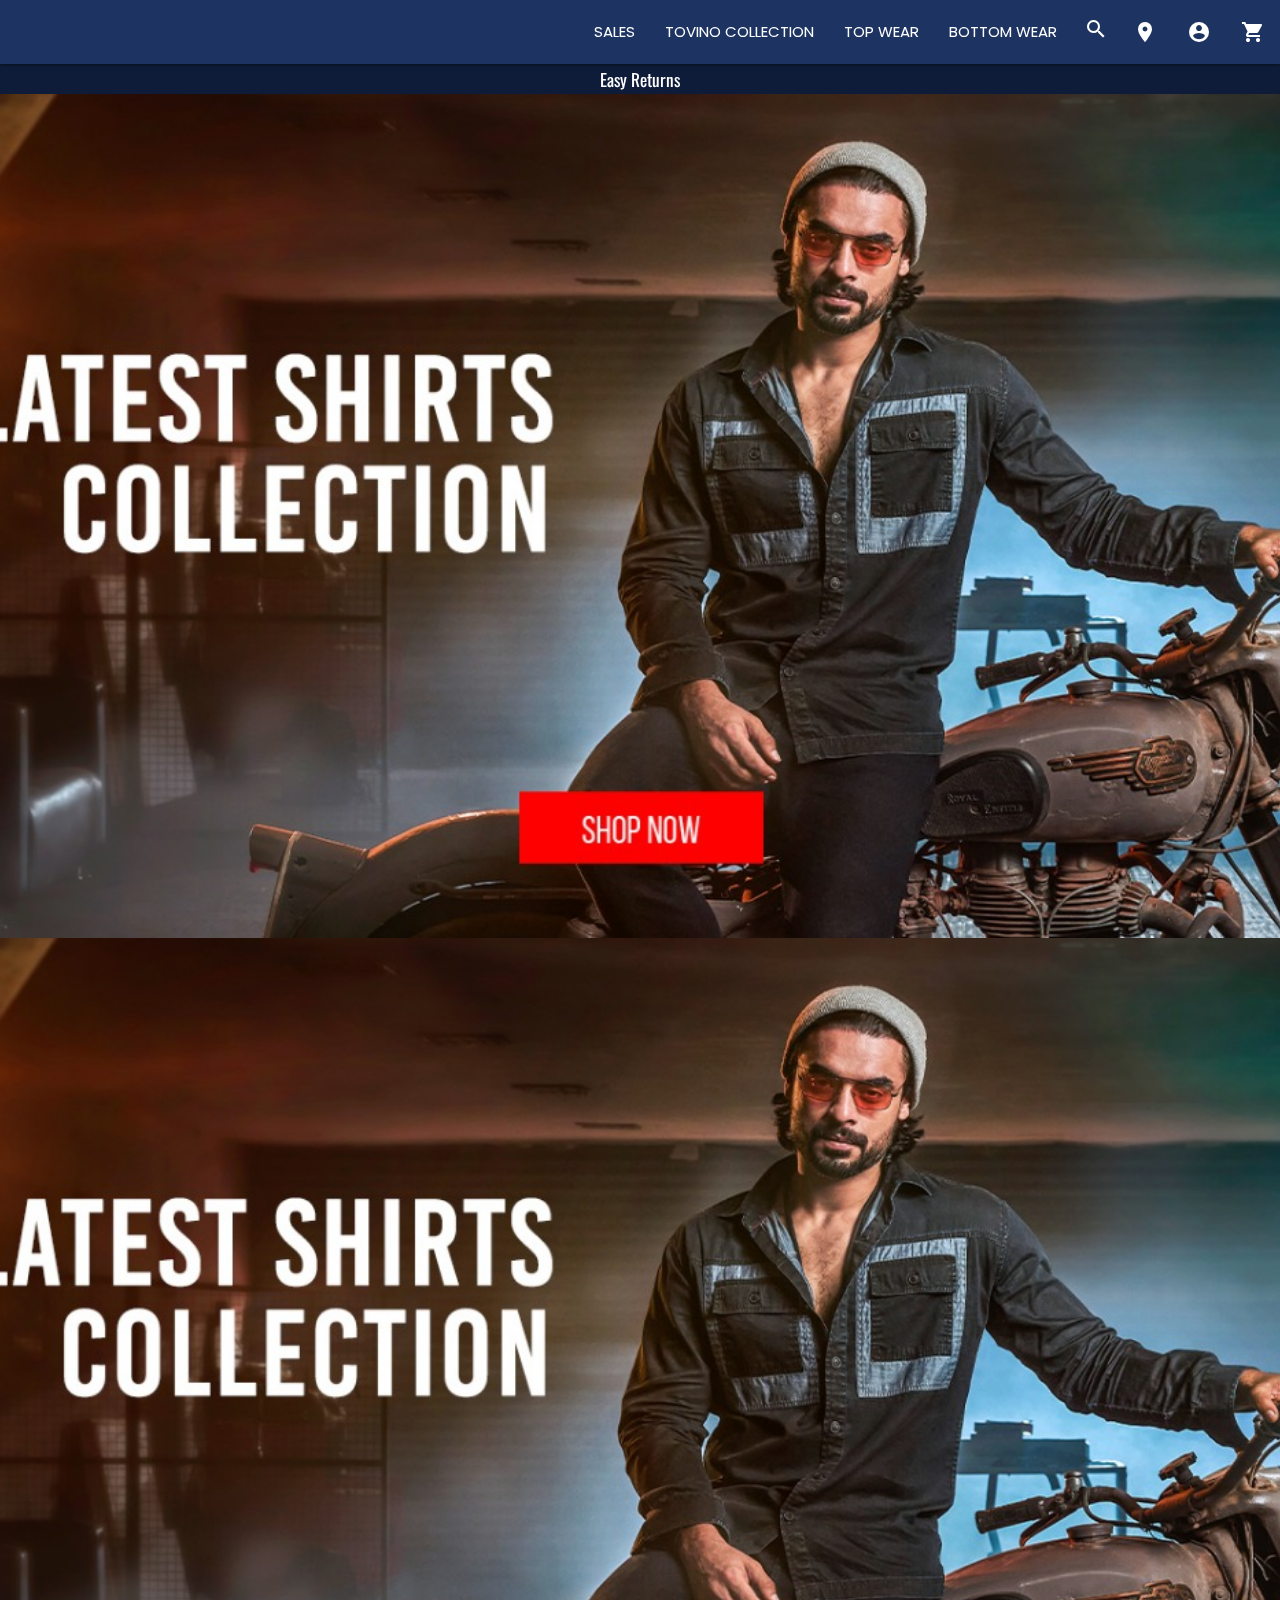
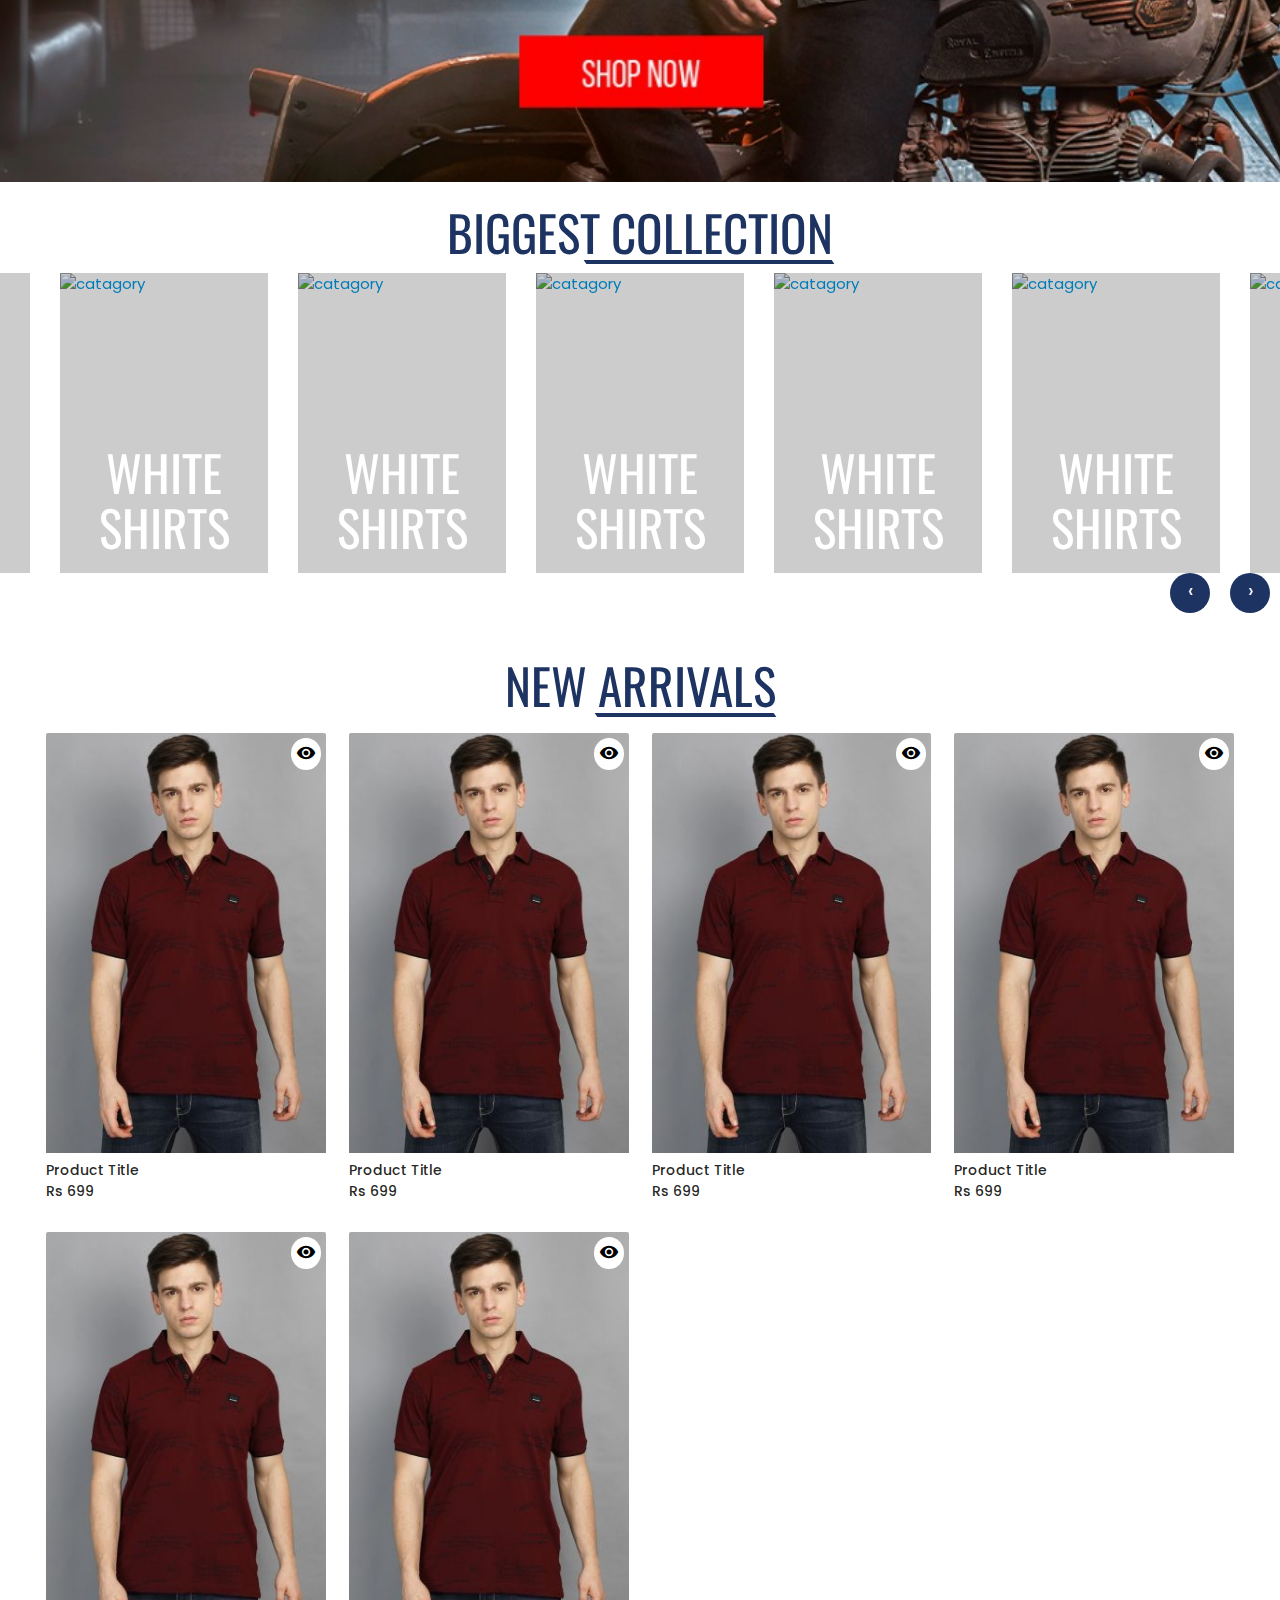
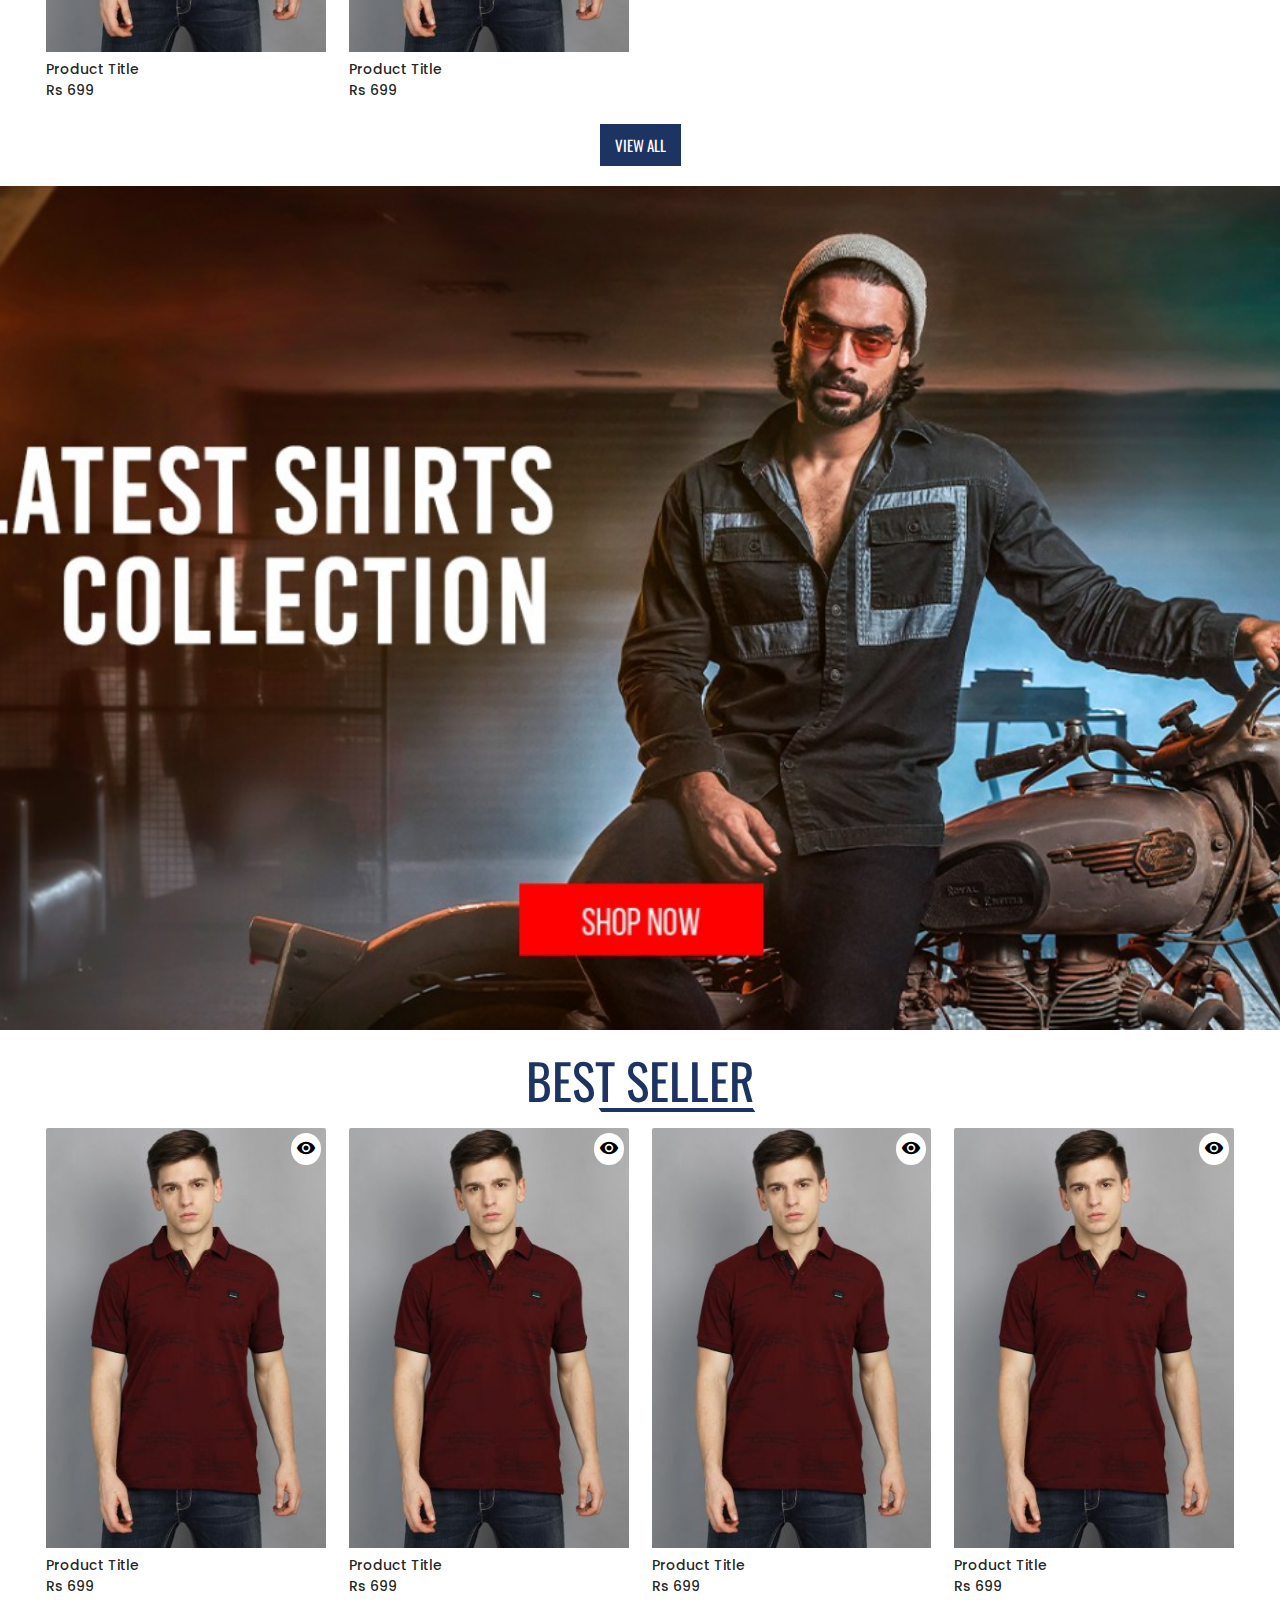
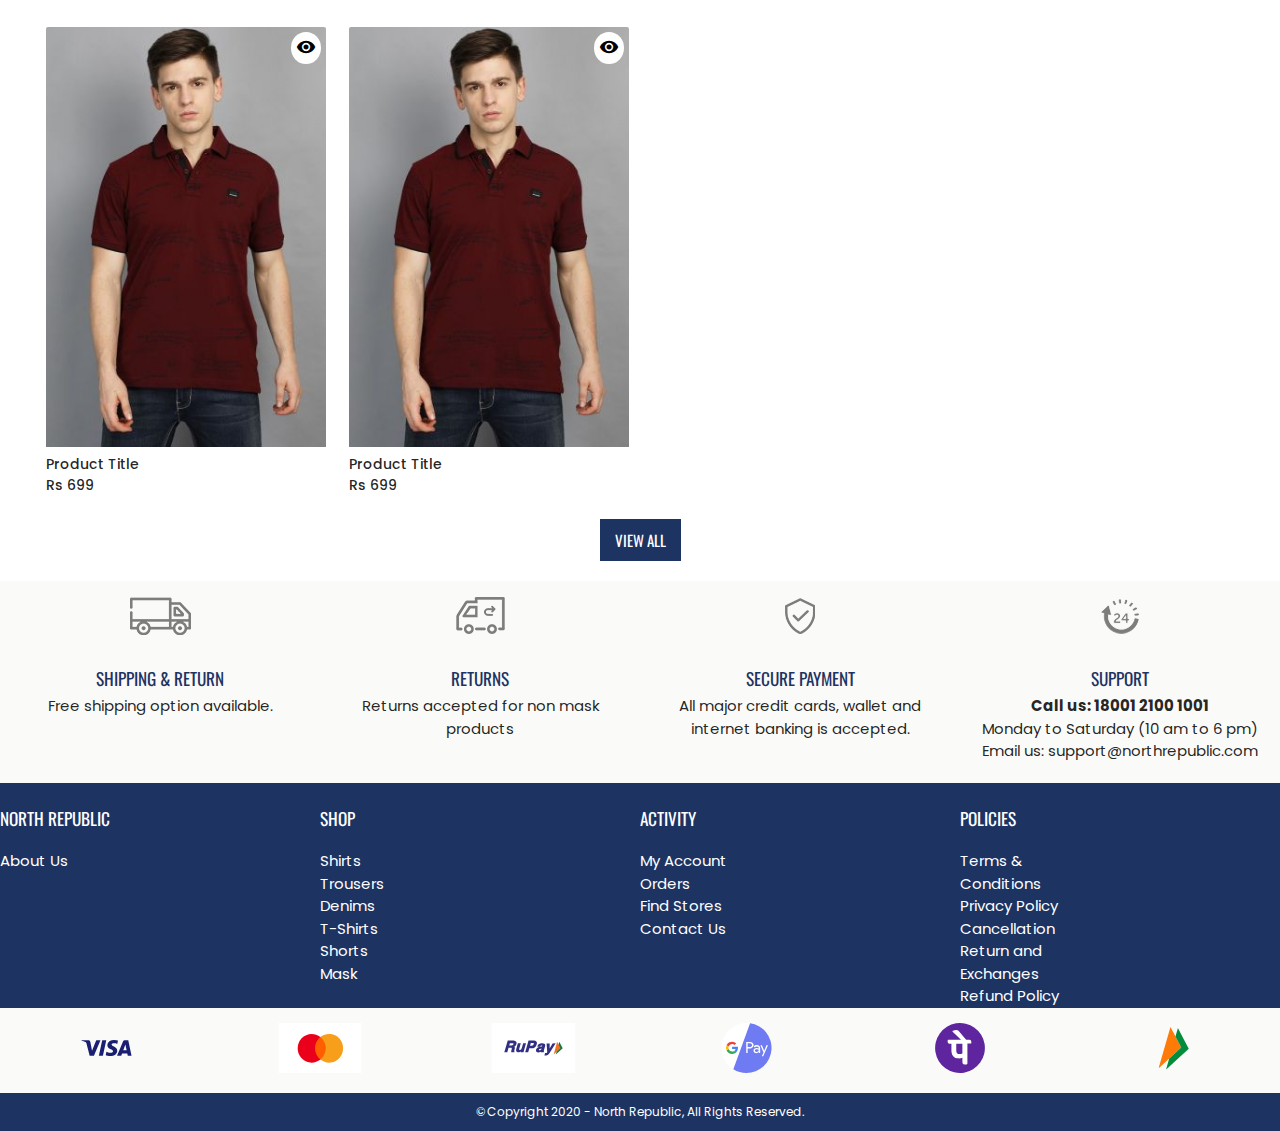
==== index.html @ 1a5a9648 "NR init" ====
<!DOCTYPE html>
<html lang="en">
<head>
    <meta charset="UTF-8">
    <meta http-equiv="X-UA-Compatible" content="IE=edge">
    <!--Import Google Icon Font-->
    <link href="https://fonts.googleapis.com/icon?family=Material+Icons" rel="stylesheet">
    <!--Import materialize.css-->
    <link rel="stylesheet" href="public/css/all.css">
    <link rel="stylesheet" href="https://cdnjs.cloudflare.com/ajax/libs/materialize/1.0.0/css/materialize.min.css">
    <link rel="preconnect" href="https://fonts.googleapis.com">
    <link rel="preconnect" href="https://fonts.gstatic.com" crossorigin>
    <link href="https://fonts.googleapis.com/css2?family=Oswald:wght@300;400;500;600&display=swap" rel="stylesheet">
    <link href="https://fonts.googleapis.com/css2?family=Oswald:wght@300;400;500;600&family=Poppins:wght@300;400;500;600&display=swap" rel="stylesheet">
    <link rel="stylesheet" href="libs/owl-carousel/owl.carousel.min.css">
    <meta name="viewport" content="width=device-width, initial-scale=1.0">
    <title>NR Homepage</title>
</head>
<body>

    <!--Header start-->
    <nav class="navbar-fixed nav" style="position: fixed">
        <div class="nav-wrapper">
          <a href="#" class="brand-logo nav-logo">
              <!-- <img src="assets/header/nr-logo.png" width="270px" height="35px" alt="logo"> -->
          </a>
          <a href="#" data-target="mobile-demo" class="sidenav-trigger"><i class="material-icons">menu</i></a>
          <ul id="nav-mobile" class="right">
            <li>
                <div class="search">
                    <input type="text" class="search-bar" placeholder="Search">
                    <button class="search-btn"><i class="material-icons">search</i></button>
                </div>
            </li>
            <li class="hide-on-med-and-down"><a href="#"><i class="material-icons">location_on</i></a></li>
            <li class="hide-on-med-and-down"><a href="#"><i class="material-icons">account_circle</i></a></li>
            <li><a href="#"><i class="material-icons">shopping_cart</i></a></li>
          </ul>
          <ul id="nav-mobile" class="right hide-on-med-and-down">
            <li><a href="sass.html">SALES</a></li>
            <li><a href="badges.html">TOVINO COLLECTION</a></li>
            <li><a href="collapsible.html">TOP WEAR</a></li>
            <li><a href="collapsible.html">BOTTOM WEAR</a></li>
          </ul>
        </div>
    </nav>
    
    <ul class="sidenav" id="mobile-demo">
        <!-- <li>

        </li> -->
        <div class="row">
            <div class="col s12">
              <ul class="tabs tabs-custom">
                <li class="tab col s3"><a class="active" href="#menu">Menu</a></li>
                <li class="tab col s3"><a href="#account">Account</a></li>
              </ul>
            </div>
            <div id="menu" class="col s12">
                <li><a href="sass.html">SALES</a></li>
                <li><a href="badges.html">TOVINO COLLECTION</a></li>
                <li><a href="collapsible.html">TOP WEAR</a></li>
                <li><a href="collapsible.html">BOTTOM WEAR</a></li>
            </div>
            <div id="account" class="col s12">
                <li><a href="#">Sign In</a></li>
            </div>
        </div>
    </ul>
    <div class="filler"></div>
    <!--Header end-->

    <!--flasher-->
    <!-- <div class="flash">
        <ul class="flash-container">
            <li class="flash-item">Lorem 1 Ipsum is simply dummy text of the printing and typesetting industry.</li>
            <li class="flash-item">Lorem 2 Ipsum is simply dummy text of the printing and typesetting industry.</li>
            <li class="flash-item">Lorem 3 Ipsum is simply dummy text of the printing and typesetting industry.</li>
        </ul>
    </div> -->
    <div class="owl-carousel owl-theme flash">
        <div class="item"><h6 class="center-align">Easy Returns</h6></div>
        <div class="item"><h6 class="center-align">Best In Class Collections</h6></div>
        <div class="item"><h6 class="center-align">All major credit cards, wallet and internet banking is accepted</h6></div>
    </div>
    <!--flasher end-->
    
    <!--banner-->
    <div class="banner">
        <picture>
            <source media="(min-width:768px)" srcset="assets/banner/banner-desk.jpg">
            <img class="banner-img" src="assets/banner/banner-mob.jpg" alt="Banner">
          </picture>
    </div>
    <div class="banner">
        <picture>
            <source media="(min-width:768px)" srcset="assets/banner/banner-desk.jpg">
            <img class="banner-img" src="assets/banner/banner-mob.jpg" alt="Banner">
          </picture>
    </div>
    <!--banner end-->

    <!--Product Slider-->
    <div class="heading center-hr">
        <h4>BIGGEST COLLECTION</h4>
    </div>
    <div class="slide owl-carousel owl-theme">
        <a class="slide-item item" href="#">
            <img src="assets/slider/0002.jpg" alt="catagory" class="slide-img">
            <h4 class="slide-title">WHITE SHIRTS</h4>
        </a>
        <a class="slide-item item" href="#">
            <img src="assets/slider/0002.jpg" alt="catagory" class="slide-img">
            <h4 class="slide-title">WHITE SHIRTS</h4>
        </a>
        <a class="slide-item item" href="#">
            <img src="assets/slider/0002.jpg" alt="catagory" class="slide-img">
            <h4 class="slide-title">WHITE SHIRTS</h4>
        </a>
        <a class="slide-item item" href="#">
            <img src="assets/slider/0002.jpg" alt="catagory" class="slide-img">
            <h4 class="slide-title">WHITE SHIRTS</h4>
        </a>
        <a class="slide-item item" href="#">
            <img src="assets/slider/0002.jpg" alt="catagory" class="slide-img">
            <h4 class="slide-title">WHITE SHIRTS</h4>
        </a>
        <a class="slide-item item" href="#">
            <img src="assets/slider/0002.jpg" alt="catagory" class="slide-img">
            <h4 class="slide-title">WHITE SHIRTS</h4>
        </a>
    </div>
    <!--End of Product Slider-->
    <!-- Product Catalog-->
    <div class="heading center-hr">
        <h4>NEW ARRIVALS</h4>
    </div>
    <div class="catalog__container" id="catalog">
        <div class="row">
            <div class="col s6 m4 l3">
                <div class="card">
                    <div class="card-image">
                        <img src="/assets/4m6a3723nrpt-410-burgundy.jpg">
                        <a class="card-eye"><i
                                class="material-icons">remove_red_eye</i></a>
                    </div>
                    <div class="card-content">
                        <span class="card-title">Product Title</span>
                        <span class="card-title price">Rs 699</span>
                    </div>
                </div>
            </div>
            <div class="col s6 m4 l3">
                <div class="card">
                    <div class="card-image">
                        <img src="/assets/4m6a3723nrpt-410-burgundy.jpg">
                        <a class="card-eye"><i
                                class="material-icons">remove_red_eye</i></a>
                    </div>
                    <div class="card-content">
                        <span class="card-title">Product Title</span>
                        <span class="card-title">Rs 699</span>
                    </div>
                </div>
            </div>
            <div class="col s6 m4 l3">
                <div class="card">
                    <div class="card-image">
                        <img src="/assets/4m6a3723nrpt-410-burgundy.jpg">
                        <a class="card-eye"><i
                                class="material-icons">remove_red_eye</i></a>
                    </div>
                    <div class="card-content">
                        <span class="card-title">Product Title</span>
                        <span class="card-title">Rs 699</span>
                    </div>
                </div>
            </div>
            <div class="col s6 m4 l3">
                <div class="card">
                    <div class="card-image">
                        <img src="/assets/4m6a3723nrpt-410-burgundy.jpg">
                        <a class="card-eye"><i
                                class="material-icons">remove_red_eye</i></a>
                    </div>
                    <div class="card-content">
                        <span class="card-title">Product Title</span>
                        <span class="card-title">Rs 699</span>
                    </div>
                </div>
            </div>
            <div class="col s6 m4 l3">
                <div class="card">
                    <div class="card-image">
                        <img src="/assets/4m6a3723nrpt-410-burgundy.jpg">
                        <a class="card-eye"><i
                                class="material-icons">remove_red_eye</i></a>
                    </div>
                    <div class="card-content">
                        <span class="card-title">Product Title</span>
                        <span class="card-title">Rs 699</span>
                    </div>
                </div>
            </div>
            <div class="col s6 m4 l3">
                <div class="card">
                    <div class="card-image">
                        <img src="/assets/4m6a3723nrpt-410-burgundy.jpg">
                        <a class="card-eye"><i
                                class="material-icons">remove_red_eye</i></a>
                    </div>
                    <div class="card-content">
                        <span class="card-title">Product Title</span>
                        <span class="card-title">Rs 699</span>
                    </div>
                </div>
            </div>
            <div class="col s12 m12 l12 center-hr">
                <a href="#" class="nr-btn">VIEW ALL</a>
            </div>
        </div>
        
    </div>


    <!-- End of Product Catalog-->
    <!--banner-->
    <div class="banner">
        <picture>
            <source media="(min-width:768px)" srcset="assets/banner/banner-desk.jpg">
            <img class="banner-img" src="assets/banner/banner-mob.jpg" alt="Banner">
        </picture>
    </div>
    <!--banner-->

 <!-- Product Catalog-->
 <div class="heading center-hr">
    <h4>BEST SELLER</h4>
 </div>
 <div class="catalog__container" id="catalog">
     <div class="row">
         <div class="col s6 m4 l3">
             <div class="card">
                 <div class="card-image">
                     <img src="/assets/4m6a3723nrpt-410-burgundy.jpg">
                     <a class="card-eye"><i
                             class="material-icons">remove_red_eye</i></a>
                 </div>
                 <div class="card-content">
                     <span class="card-title">Product Title</span>
                     <span class="card-title price">Rs 699</span>
                 </div>
             </div>
         </div>
         <div class="col s6 m4 l3">
             <div class="card">
                 <div class="card-image">
                     <img src="/assets/4m6a3723nrpt-410-burgundy.jpg">
                     <a class="card-eye"><i
                             class="material-icons">remove_red_eye</i></a>
                 </div>
                 <div class="card-content">
                     <span class="card-title">Product Title</span>
                     <span class="card-title">Rs 699</span>
                 </div>
             </div>
         </div>
         <div class="col s6 m4 l3">
             <div class="card">
                 <div class="card-image">
                     <img src="/assets/4m6a3723nrpt-410-burgundy.jpg">
                     <a class="card-eye"><i
                             class="material-icons">remove_red_eye</i></a>
                 </div>
                 <div class="card-content">
                     <span class="card-title">Product Title</span>
                     <span class="card-title">Rs 699</span>
                 </div>
             </div>
         </div>
         <div class="col s6 m4 l3">
             <div class="card">
                 <div class="card-image">
                     <img src="/assets/4m6a3723nrpt-410-burgundy.jpg">
                     <a class="card-eye"><i
                             class="material-icons">remove_red_eye</i></a>
                 </div>
                 <div class="card-content">
                     <span class="card-title">Product Title</span>
                     <span class="card-title">Rs 699</span>
                 </div>
             </div>
         </div>
         <div class="col s6 m4 l3">
             <div class="card">
                 <div class="card-image">
                     <img src="/assets/4m6a3723nrpt-410-burgundy.jpg">
                     <a class="card-eye"><i
                             class="material-icons">remove_red_eye</i></a>
                 </div>
                 <div class="card-content">
                     <span class="card-title">Product Title</span>
                     <span class="card-title">Rs 699</span>
                 </div>
             </div>
         </div>
         <div class="col s6 m4 l3">
             <div class="card">
                 <div class="card-image">
                     <img src="/assets/4m6a3723nrpt-410-burgundy.jpg">
                     <a class="card-eye"><i
                             class="material-icons">remove_red_eye</i></a>
                 </div>
                 <div class="card-content">
                     <span class="card-title">Product Title</span>
                     <span class="card-title">Rs 699</span>
                 </div>
             </div>
         </div>
         <div class="col s12 m12 l12 center-hr">
            <a href="#" class="nr-btn">VIEW ALL</a>
        </div>
     </div>
     
 </div>


 <!-- End of Product Catalog-->

    <!--Footer-->
    <footer class="footer">
        <div class="footer-guarantee row">
            <div class="col s12 m6 l3 center-align">
                <i class="footer-guarantee-icon shipping"></i>
                <div class="footer-guarantee-desc">
                    <h6>SHIPPING & RETURN</h4>
                    <p>Free shipping option available.</p>
                </div>
            </div>
            <div class="col s12 m6 l3 center-align">
                <i class="footer-guarantee-icon return"></i>
                <div class="footer-guarantee-desc">
                    <h6>RETURNS</h4>
                    <p>Returns accepted for non mask products</p>
                </div>
            </div>
            <div class="col s12 m6 l3 center-align">
                <i class="footer-guarantee-icon payment"></i>
                <div class="footer-guarantee-desc">
                    <h6>SECURE PAYMENT</h4>
                    <p>All major credit cards, wallet and internet banking is accepted.</p>
                </div>
            </div>
            <div class="col s12 m6 l3 center-align">
                <i class="footer-guarantee-icon support"></i>
                <div class="footer-guarantee-desc">
                    <h6>SUPPORT</h4>
                    <p><b>Call us: 18001 2100 1001</b> <br>
                        Monday to Saturday (10 am to 6 pm) <br>
                        Email us: support@northrepublic.com</p>
                </div>
            </div>
        </div>
        <div class="footer-menu">
            <ul class="collapsible">
                <li>
                  <div class="collapsible-header"><h6 class="white-heading">NORTH REPUBLIC</h6>
                    <i class="small material-icons">arrow_drop_down</i></div>
                  <div class="collapsible-body">
                      <ul>
                          <li><a href="#">About Us</a></li>
                      </ul>
                  </div>
                </li>
                <li>
                  <div class="collapsible-header"><h6 class="white-heading">SHOP</h6>
                    <i class="small material-icons">arrow_drop_down</i></div>
                  <div class="collapsible-body">
                    <ul>
                        <li><a href="#">Shirts</a></li>
                        <li><a href="#">Trousers</a></li>
                        <li><a href="#">Denims</a></li>
                        <li><a href="#">T-Shirts</a></li>
                        <li><a href="#">Shorts</a></li>
                        <li><a href="#">Mask</a></li>
                    </ul>
                  </div>
                </li>
                <li>
                    <div class="collapsible-header"><h6 class="white-heading">ACTIVITY</h6>
                        <i class="small material-icons">arrow_drop_down</i></div>
                    <div class="collapsible-body">
                        <ul>
                            <li><a href="#">My Account</a></li>
                            <li><a href="#">Orders</a></li>
                            <li><a href="#">Find Stores</a></li>
                            <li><a href="#">Contact Us</a></li>
                        </ul>
                    </div>
                  </li>
                  <li>
                    <div class="collapsible-header"><h6 class="white-heading">POLICIES</h6>
                        <i class="small material-icons">arrow_drop_down</i></div>
                    <div class="collapsible-body">
                        <ul>
                            <li><a href="#">Terms &amp; Conditions</a></li>
                            <li><a href="#">Privacy Policy</a></li>
                            <li><a href="#">Cancellation</a></li>
                            <li><a href="https://www.northrepublic.com/return-policy/">Return and Exchanges</a></li>
                            <li><a href="https://www.northrepublic.com/refund-policy/">Refund Policy</a></li>
                        </ul>
                    </div>
                  </li>
              </ul>
        </div>
        <div class="footer-payments">
            <div class="footer-container row">
                <img src="assets/icons/visa.svg" width="70px" height="50px" alt="visa" class="col s2">
                <img src="assets/icons/master.svg" width="70px" height="50px" alt="master-card" class="col s2">
                <img src="assets/icons/rupay.svg" width="70px" height="50px" alt="rupay" class="col s2">
                <img src="assets/icons/google-pay.svg" width="70px" height="50px" alt="google-pay" class="col s2">
                <img src="assets/icons/phonepe.svg" width="70px" height="50px" alt="phone-pe" class="col s2">
                <img src="assets/icons/bhim.svg" width="70px" height="50px" alt="bhim" class="col s2">

            </div>
        </div>
        <div class="footer-copy center-align">
            <p class="text-small">©Copyright 2020 - North Republic, All Rights Reserved.</p>
        </div>
    </footer>
    <!--End of footer-->

    <!--JavaScript at end of body for optimized loading-->
    <script src="https://code.jquery.com/jquery-3.6.0.min.js" integrity="sha256-/xUj+3OJU5yExlq6GSYGSHk7tPXikynS7ogEvDej/m4=" crossorigin="anonymous"></script>
    <script src="https://cdnjs.cloudflare.com/ajax/libs/materialize/1.0.0/js/materialize.min.js"></script>
    <script src="libs/owl-carousel/owl.carousel.min.js"></script>
    <script src="public/js/all.js"></script>
</body>
</html>
---- public/css/all.css ----
.banner {
  width: 100%;
  height: 450px;
}
.banner-img {
  object-fit: cover;
  width: 100%;
  height: 100%;
}
@media (min-width: 768px) {
  .banner {
    height: calc(100vh - 56px);
  }
}

.bread {
  height: 30px;
}
.bread-wrapper {
  height: inherit;
  display: flex;
  align-items: center;
  padding: 0 14px;
  background-color: hsl(221, 66%, 26%);
}
.bread .breadcrumb {
  font-size: 12px;
}

.catalog__container {
  display: flex;
  flex-wrap: wrap;
  padding-left: 8.5px;
  padding-right: 8.5px;
}
.catalog__container > .row > .col {
  padding: 0 4.5px !important;
}
.catalog__container .card-title {
  font-size: 14px !important;
  line-height: normal !important;
  margin-bottom: unset !important;
}
.catalog__container .card {
  box-shadow: none !important;
}
.catalog__container .card .card-title {
  font-weight: 500;
}
.catalog__container .card-eye {
  position: absolute;
  top: 5px;
  right: 5px;
  padding: 6px 5px 0px 5px;
  border-radius: 50%;
  background-color: #fff;
}
.catalog__container .card-eye i {
  font-size: 1.3em;
  color: #000;
}
.catalog__container .card-sizes {
  display: flex;
  justify-content: space-between;
  flex-wrap: wrap;
  padding: 5px 0;
  margin: 0 -5px;
}
.catalog__container .card-sizes button {
  border-radius: 24px;
  border: 1px solid rgba(148, 129, 129, 0.71);
  font-size: 12px;
  font-family: 'Poppins';
  width: 30px;
  height: 25px;
  text-align: center;
  background: transparent;
  margin: 5px;
}
.catalog__container .card-btn {
  background-color: hsl(221, 66%, 26%);
  text-align: center;
  padding: 10px;
  width: 100%;
  color: #fff;
  display: inline-block;
  margin: 5px 0;
}
.catalog__container .card-btn i {
  font-size: 1.1em;
  padding-right: 5px;
  position: relative;
  top: 2px;
}
.catalog__container .card .card-content {
  padding: 0.5em;
  padding-left: 0px;
  padding-right: 0px;
}
.catalog__container .product-swatches__wrapper {
  padding-bottom: 0.8em;
  padding-top: 0.8em;
  display: grid;
  grid-template-columns: 40px 40px 40px 40px;
}
.catalog__container .swatch {
  margin-bottom: 0.5em;
  text-align: center;
  padding-right: 0.2em;
}
.catalog__container .swatch-text {
  padding: 0.5em;
  padding-left: unset;
  padding-right: unset;
  border-radius: 50%;
  display: block;
  border: 1px solid;
  font-size: 10px;
  font-weight: bolder;
  width: 80%;
}
@media screen and (min-width: 768px) {
  .catalog__container {
    padding-left: 29.5px;
    padding-right: 29.5px;
    margin-left: 5.1px;
    margin-right: 5.1px;
  }
  .catalog__container > .row {
    flex: 1 1 25%;
  }
  .catalog__container > .row > .col {
    padding-left: 11.5px !important;
    padding-right: 11.5px !important;
  }
  .catalog__container-main {
    padding-left: 330px;
  }
}
.product-catalog {
  padding: 10.5px;
}
.product-catalog .owl-carousel {
  position: relative;
}
.product-catalog .owl-carousel .owl-dot {
  width: 5px;
  height: 5px;
  background-color: #999;
  margin: 4px;
  border-radius: 50%;
}
.product-catalog .owl-carousel .owl-dot.active {
  width: 8px;
  height: 8px;
}
.product-catalog .owl-dots {
  position: absolute;
  bottom: 10px;
  left: 50%;
  transform: translateX(-50%);
}

.checkout-container .order {
  margin-top: 0;
}
.checkout-container .order-item {
  border-bottom: 1px solid #e6e6e6;
  padding: 10px 0;
}
.checkout-container .order-container {
  display: flex;
  gap: 20px;
}
.checkout-container .order-summary {
  display: flex;
  justify-content: space-between;
}
.checkout-container .order-edit {
  text-align: end;
}
.checkout-container .order-details {
  display: flex;
  justify-content: space-between;
  align-items: center;
}
.checkout-container .order-body {
  padding: 10px!important;
}
.checkout-container .order-disContainer {
  display: flex;
  justify-content: space-between;
  border: 1px solid #808080;
  padding: 5px;
  margin: 10px 0;
}
.checkout-container .order-disContainer:focus {
  border: 2px solid #000;
}
.checkout-container .order-disContainer input {
  margin: 0 !important;
  border: none!important;
}
.checkout-container .order-disContainer input:focus {
  border: none!important;
  box-shadow: none!important;
}
.checkout-container .order-disContainer button {
  background-color: hsl(221, 54%, 25%);
  color: #fff;
  border: none;
  padding: 10px 15px;
}
.checkout-container .order-total {
  display: flex;
  justify-content: space-between;
}
.checkout-container .address {
  padding: 0 10.5px;
}
.checkout-container .address select {
  display: block;
  border: 1px solid #85859d;
}
.checkout-container .address select:focus {
  box-shadow: none!important;
  border: 2px solid #000 !important;
}
.checkout-container .address input {
  border: 1px solid #808080 !important;
  padding: 5px!important;
}
.checkout-container .address input:focus {
  box-shadow: none!important;
  border: 2px solid #000 !important;
}
.checkout-container .address label {
  color: #9e9e9e !important;
}
.checkoutnav {
  background-color: hsl(221, 54%, 25%);
}
.checkoutnav-wrapper {
  height: 100%;
  display: flex;
  justify-content: center;
  align-items: center;
  padding: 25px;
}
.checkoutnav-item {
  color: rgba(255, 255, 255, 0.6);
  font-size: 1.2rem;
}
.checkoutnav-item.active {
  color: #ffffff;
}
.checkoutnav-item:not(:last-child)::after {
  content: '\E5CC';
  color: rgba(255, 255, 255, 0.6);
  vertical-align: top;
  display: inline-block;
  font-family: 'Material Icons';
  font-weight: normal;
  font-style: normal;
  font-size: 25px;
  margin: 0 10px 0 8px;
  -webkit-font-smoothing: antialiased;
}
.small {
  font-size: 11px;
  color: #808080;
}
@media (min-width: 768px) {
  .checkout-container {
    display: flex;
  }
  .checkout-container .order {
    flex: 50%;
    border: none;
    box-shadow: none;
  }
  .checkout-container .order-summary {
    pointer-events: none;
  }
  .checkout-container .order-body {
    display: block!important;
  }
  .checkout-container .address {
    flex: 50%;
  }
}

.filter-filter {
  position: fixed;
  bottom: 10px;
  left: 10px;
  z-index: 1;
  width: 40px;
  height: 40px;
  border-radius: 50%;
  text-align: center;
  display: inline-block;
  background-color: hsl(9, 67%, 54%);
  color: #fff;
  padding: 8px;
  box-shadow: 0 2px 2px 0 rgba(0, 0, 0, 0.14), 0 3px 1px -2px rgba(0, 0, 0, 0.12), 0 1px 5px 0 rgba(0, 0, 0, 0.2);
}
.filter .collapsible li.active i {
  transform: rotate(-180deg);
}
.filter .collapsible li i {
  position: absolute;
  right: 0;
}
.filter .collapsible p {
  line-height: 30px;
}
.filter .collapsible-header {
  font-family: 'Poppins';
  width: 100%;
  display: inline-block;
  position: relative;
}
.filter [type="radio"]:not(:checked) + span,
.filter [type="radio"]:checked + span {
  padding-left: 22px;
  font-size: 0.85rem;
}
.filter [type="radio"]:checked + span:after,
.filter [type="radio"].with-gap:checked + span:after {
  background-color: hsl(221, 54%, 25%);
}
.filter-cont {
  padding: 0 25px!important;
}
.filter .applied {
  margin: 15.5px;
  position: relative;
  border: 2px solid hsl(221, 54%, 25%);
}
.filter .applied-items {
  padding: 10px;
}
.filter .applied-item {
  line-height: 20px;
  display: flex;
  justify-content: space-between;
  align-items: center;
}
.filter .applied-item i {
  font-size: 1.2rem;
}
.filter .applied span {
  position: absolute;
  top: -10px;
  background-color: #fff;
  line-height: 20px;
  left: 10px;
  font-weight: bold;
}
@media (min-width: 768px) {
  .filter {
    transform: translateX(0%) !important;
    top: 95px!important;
  }
  .filter-filter {
    display: none;
  }
}

.flash {
  background-color: hsl(221, 62%, 14%);
  height: 30px;
}
.flash .item {
  display: flex;
  justify-content: center;
  align-items: center;
  height: 30px;
}
.flash .item h6 {
  margin: 0;
  color: #fff;
}

.footer {
  background-color: #fafaf8;
}
.footer-payments img {
  width: 50px;
}
.footer-container {
  display: flex;
  justify-content: space-between;
  flex-wrap: wrap;
}
.footer-guarantee-icon {
  width: 70px;
  height: 70px;
  display: inline-block;
  background-image: url(/assets/icons/css_sprites.png);
}
.footer-guarantee .shipping {
  background-position: -10px -100px;
}
.footer-guarantee .return {
  background-position: -10px -10px;
}
.footer-guarantee .payment {
  background-position: -100px -100px;
}
.footer-guarantee .support {
  background-position: -100px -10px;
}
.footer-copy {
  background-color: hsl(221, 54%, 25%);
  color: #fff;
}
.footer-copy p {
  padding: 10px;
  font-size: 12px;
}
.footer-menu li {
  background-color: hsl(221, 54%, 25%);
  position: relative;
}
.footer-menu li a {
  color: #fff;
}
.footer-menu li.active i {
  transform: rotate(-180deg);
}
.footer-menu .collapsible {
  border: none;
  box-shadow: none;
}
.footer-menu .collapsible-header {
  background-color: inherit;
  color: #fff;
}
.footer-menu .collapsible-header i {
  position: absolute;
  right: 0;
  top: 23px;
  transition: transform 0.5s ease;
}
@media (min-width: 768px) {
  .footer-menu .collapsible {
    display: flex;
  }
  .footer-menu li {
    width: 40%;
  }
  .footer-menu li .collapsible-header {
    border: none;
    padding: 15px 0;
  }
  .footer-menu li .collapsible-body {
    border: none;
    padding: 0;
    display: block;
  }
  .footer-menu li .material-icons {
    display: none;
  }
}

.slide-item {
  height: 300px;
  padding: 0 10px;
  position: relative;
  flex: none;
  width: 100%;
  display: inline-block;
}
.slide-item::after {
  content: '';
  position: absolute;
  top: 0;
  left: 0;
  right: 0;
  bottom: 0;
  background-color: rgba(0, 0, 0, 0.2);
  margin: 0 10px;
}
.slide-img {
  width: 100%;
  height: 100%;
  object-fit: cover;
}
.slide-title {
  position: absolute;
  z-index: 1;
  top: 50%;
  left: 50%;
  transform: translate(-50%);
  color: #fff;
  width: 100%;
  text-align: center;
  padding: 0 15px;
}
.slide .owl-nav {
  text-align: end;
}
.slide .owl-prev,
.slide .owl-next {
  font-size: 40px!important;
  width: 40px;
  height: 40px;
  border-radius: 50%;
  background-color: hsl(221, 54%, 25%) !important;
  color: #fff !important;
  margin: 0 10px;
}
.slide .owl-prev span,
.slide .owl-next span {
  width: 40px;
  height: 40px;
  display: flex;
  justify-content: center;
  align-items: center;
  padding-bottom: 4px;
}

* {
  margin: 0;
  padding: 0;
  box-sizing: border-box !important;
  font-family: 'Poppins', sans-serif;
}
body {
  margin: 0;
  padding: 0;
  width: 100%;
  height: 100%;
  overflow-x: hidden;
}
body input {
  font-family: 'Poppins', sans-serif;
  font-size: 14px!important;
}
h1,
h2,
h3,
h4,
h5,
h6 {
  font-family: 'Oswald', sans-serif;
  color: hsl(221, 54%, 25%);
}
h1.white-heading,
h2.white-heading,
h3.white-heading,
h4.white-heading,
h5.white-heading,
h6.white-heading {
  color: #fff;
}
p,
span,
a {
  font-family: 'Poppins', sans-serif;
}
.heading h4 {
  padding: 0 14px;
  color: hsl(221, 54%, 25%);
  text-align: center;
  position: relative;
}
.heading h4::after {
  content: '';
  width: 60%;
  height: 4px;
  transform: skewX(35deg);
  position: absolute;
  right: 14px;
  bottom: -5px;
  background-color: hsl(221, 54%, 25%);
}
.nr-btn {
  color: #fff;
  background-color: hsl(221, 54%, 25%);
  text-decoration: none;
  padding: 10px 15px;
  border: none;
  font-family: 'Oswald', sans-serif;
  font-size: 15px;
}
.center-hr {
  display: flex;
  justify-content: center;
}
@media (min-width: 768px) {
  h4 {
    font-size: 3.28rem !important;
  }
  h5 {
    font-size: 2.64rem !important;
  }
  span {
    font-size: 1.3rem;
  }
}
body [type="checkbox"].filled-in:not(:checked) + span:not(.lever):after {
  top: 5px;
}
body [type="checkbox"].filled-in:checked + span:not(.lever):before {
  top: 3px;
  left: 1px;
  width: 5px;
  height: 9px;
}
body [type="checkbox"].filled-in:checked + span:not(.lever):after {
  top: 5px;
  width: 15px;
  height: 15px;
  border: 2px solid hsl(221, 54%, 25%);
  background-color: hsl(221, 54%, 25%);
}
body [type="checkbox"].filled-in:not(:checked) + span:not(.lever):after {
  width: 15px;
  height: 15px;
}
body [type="checkbox"] + span:not(.lever) {
  padding-left: 22px;
  font-size: 0.85rem;
}

.nav {
  background-color: hsl(221, 54%, 25%);
}
.nav-logo {
  display: flex!important;
  height: 100%;
  justify-content: center;
  align-items: center;
}
.filler {
  padding-top: 56px;
}
@media (min-width: 768px) {
  .nav {
    z-index: 1000;
  }
}
@media (min-width: 601px) {
  .filler {
    padding-top: 64px;
  }
}

.d-block {
  display: block;
}
.product-item {
  width: 100%;
  display: inline-block;
}
.product-img {
  height: 100%;
  object-fit: cover;
}
.product-qty {
  display: inline-block;
  position: relative;
  margin: 10px 5px;
}
.product-qtychange {
  position: absolute;
  width: 30px;
  height: 100%;
  background: none;
  border: 1px solid rgba(148, 129, 129, 0.71);
  display: flex;
  justify-content: center;
  align-items: center;
  top: 0;
}
.product-qtyminus {
  left: 0;
  font-size: 35px;
  padding-bottom: 7px;
  border-right: none;
}
.product-qtyplus {
  right: 0;
  font-size: 25px;
  padding-bottom: 6px;
  border-left: none;
}
.product-qtyno {
  width: 35px!important;
  height: 35px!important;
  border: 1px solid rgba(148, 129, 129, 0.71) !important;
  text-align: center;
  margin: 0 30px!important;
  pointer-events: none;
}
.product input::-webkit-inner-spin-button {
  display: none;
}
.product-buy {
  position: fixed;
  bottom: 0;
  width: 100%;
  margin-left: -10.5px;
  display: flex;
  z-index: 100;
}
.product-buy::after {
  content: "";
  position: relative;
}
.product-buy .btn {
  width: 50%;
  border-radius: 0;
}
.product-buy .btn.buy {
  background-color: hsl(9, 67%, 54%);
}
.product-buy .btn.cart {
  background-color: hsl(221, 54%, 25%);
  border-right: 2px solid #fff;
}
.product-colors {
  margin-left: -5px;
  display: flex;
  justify-content: center;
}
.product-colorbtn {
  border-radius: 24px;
  width: 30px;
  height: 25px;
  border: 1px solid rgba(148, 129, 129, 0.71);
  margin: 5px;
  position: relative;
}
.product-colorbtn.active::after {
  content: '';
  left: -5px;
  right: -5px;
  top: -5px;
  bottom: -5px;
  position: absolute;
  border: 2px solid hsl(9, 67%, 54%);
  border-radius: 24px;
}
.product-sizes {
  display: flex;
  justify-content: center;
}
.product-sizes button {
  border-radius: 24px;
  border: 1px solid rgba(148, 129, 129, 0.71);
  font-size: 12px;
  font-family: 'Poppins';
  width: 30px;
  height: 25px;
  text-align: center;
  background: transparent;
  margin: 5px;
}
.product-sizes button:focus {
  background-color: transparent;
}
.product-sizes button.active {
  border: 2px solid hsl(9, 67%, 54%);
}
.product-delivery {
  margin: 15px 0;
  position: relative;
}
.product-delivery button {
  position: absolute;
  right: 5px;
  top: 5px;
}
.product-pincode {
  border: 1px solid #808080 !important;
  margin-bottom: 0!important;
  min-height: 47px;
  padding: 5px!important;
}
.product-pincode:focus {
  border: 2px solid #000 !important;
  box-shadow: none!important;
}
.product-pincodecheck {
  width: 100px;
  background-color: hsl(221, 54%, 25%);
  color: #fff;
  border: navajowhite;
  font-family: 'POPPINS';
  font-size: 16px;
}
.product-relateditem {
  display: inline-block;
  min-height: 210px;
  width: 100%;
}
.product-relateditem img {
  width: 100%;
  height: 100%;
  object-fit: cover;
}
.product-description {
  column-count: 1;
  padding: 0 10.5px;
}
.product-description p {
  padding: 10px 0;
}
.product-related .card-title {
  color: #000;
}
.p-zero {
  padding: 0!important;
}
@media (min-width: 768px) {
  .product-buy {
    position: relative;
    margin: 0;
    display: flex;
  }
  .product-buy .btn {
    width: 50%;
    padding: 10px 20px;
    height: unset;
    font-size: 18px;
  }
  .product-details {
    position: sticky;
    top: 100px;
    text-align: left!important;
  }
  .product-slider .owl-item {
    width: 50%;
    margin-right: 0!important;
  }
  .product-slider .owl-item.cloned {
    display: none;
  }
  .product-slider .owl-item:nth-child(3n-3) {
    width: 100%;
  }
  .product-sizes {
    justify-content: flex-start;
  }
  .product-sizes button {
    font-size: 15px;
    width: 40px;
    height: 35px;
  }
  .product-colors {
    justify-content: flex-start;
    margin-left: 0;
  }
  .product-colorbtn {
    width: 40px;
    height: 35px;
  }
  .product-qtycont,
  .product-clrcont,
  .product-sizecont {
    margin: 20px 0;
  }
  .product-buy {
    margin: 20px 0;
  }
  .product-delivery {
    margin: 25px 0;
  }
  .product-delivery span {
    font-size: 14px;
  }
}

.range-slider {
  width: 300px;
  height: 100px;
  text-align: center;
  position: relative;
  /*hide the outline behind the border*/
}
.range-slider .rangeValues {
  display: block;
}
.range-slider input[type=range] {
  -webkit-appearance: none;
  border: 1px solid white;
  width: 260px;
  position: absolute;
  left: 5%;
  top: 35%;
}
.range-slider input[type=range]::-webkit-slider-runnable-track {
  width: 300px;
  height: 5px;
  background: #ddd;
  border: none;
  border-radius: 3px;
}
.range-slider input[type=range]::-webkit-slider-thumb {
  -webkit-appearance: none;
  border: none;
  height: 16px;
  width: 16px;
  border-radius: 50%;
  background: hsl(221, 54%, 25%);
  margin-top: -4px;
  cursor: pointer;
  position: relative;
  z-index: 1;
}
.range-slider input[type=range]:focus {
  outline: none;
}
.range-slider input[type=range]:focus::-webkit-slider-runnable-track {
  background: #ccc;
}
.range-slider input[type=range]::-moz-range-track {
  width: 300px;
  height: 5px;
  background: #ddd;
  border: none;
  border-radius: 3px;
}
.range-slider input[type=range]::-moz-range-thumb {
  border: none;
  height: 16px;
  width: 16px;
  border-radius: 50%;
  background: #21c1ff;
}
.range-slider input[type=range]:-moz-focusring {
  outline: 1px solid white;
  outline-offset: -1px;
}
.range-slider input[type=range]::-ms-track {
  width: 300px;
  height: 5px;
  /*remove bg colour from the track, we'll use ms-fill-lower and ms-fill-upper instead */
  background: transparent;
  /*leave room for the larger thumb to overflow with a transparent border */
  border-color: transparent;
  border-width: 6px 0;
  /*remove default tick marks*/
  color: transparent;
  z-index: -4;
}
.range-slider input[type=range]::-ms-fill-lower {
  background: #777;
  border-radius: 10px;
}
.range-slider input[type=range]::-ms-fill-upper {
  background: #ddd;
  border-radius: 10px;
}
.range-slider input[type=range]::-ms-thumb {
  border: none;
  height: 16px;
  width: 16px;
  border-radius: 50%;
  background: #21c1ff;
}
.range-slider input[type=range]:focus::-ms-fill-lower {
  background: #888;
}
.range-slider input[type=range]:focus::-ms-fill-upper {
  background: #ccc;
}
.range-slider .thumb {
  display: none;
}

.search {
  border: 2px solid transparent;
  border-radius: 50px;
  display: flex;
  margin: 7px 0px;
  width: 46px;
  position: relative;
  transition: width 300ms ease-in-out;
}
.search:focus-within {
  width: 230px;
  border: 2px solid #fff;
}
.search:focus-within .search-btn {
  background-color: hsl(221, 62%, 14%);
}
.search:focus-within .search-bar {
  opacity: 1;
}
.search-bar {
  flex: 1;
  margin: 0!important;
  border: none!important;
  padding: 5px!important;
  box-shadow: none!important;
  position: absolute;
  opacity: 0;
}
.search-btn {
  border: none;
  background: none;
  color: #fff;
  border-radius: 50%;
  margin-left: auto;
}
.search-btn i {
  width: 40px!important;
  height: 40px!important;
  line-height: 40px!important;
}

.tabs.tabs-custom .tab a.active,
.tabs.tabs-custom .tab a:focus.active,
.tabs.tabs-custom .tab a:focus,
.tabs.tabs-custom .tab a:hover {
  background-color: hsl(221, 54%, 25%);
  color: #fff;
}
.tabs.tabs-custom .tab a {
  color: #000;
  text-overflow: initial;
}
.tabs.tabs-custom .indicator {
  background-color: hsl(9, 67%, 54%);
  height: 3px;
}
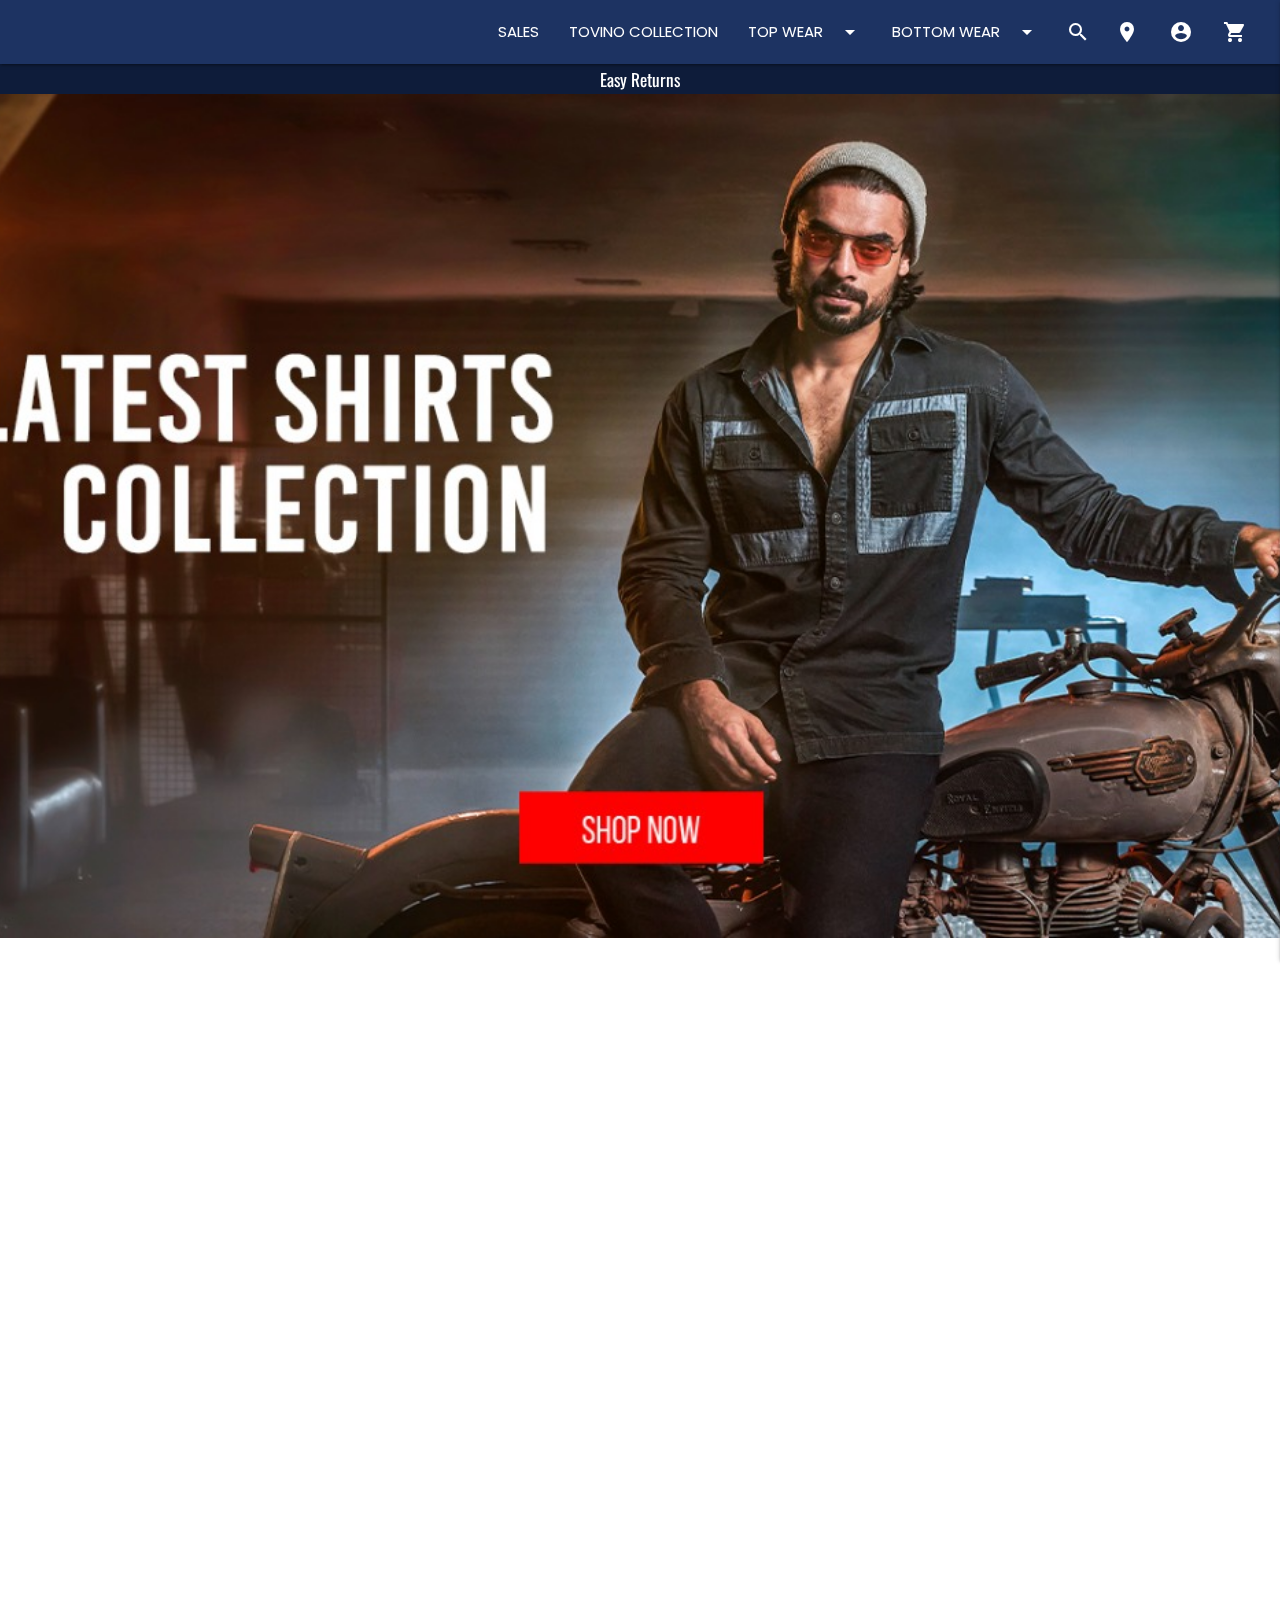
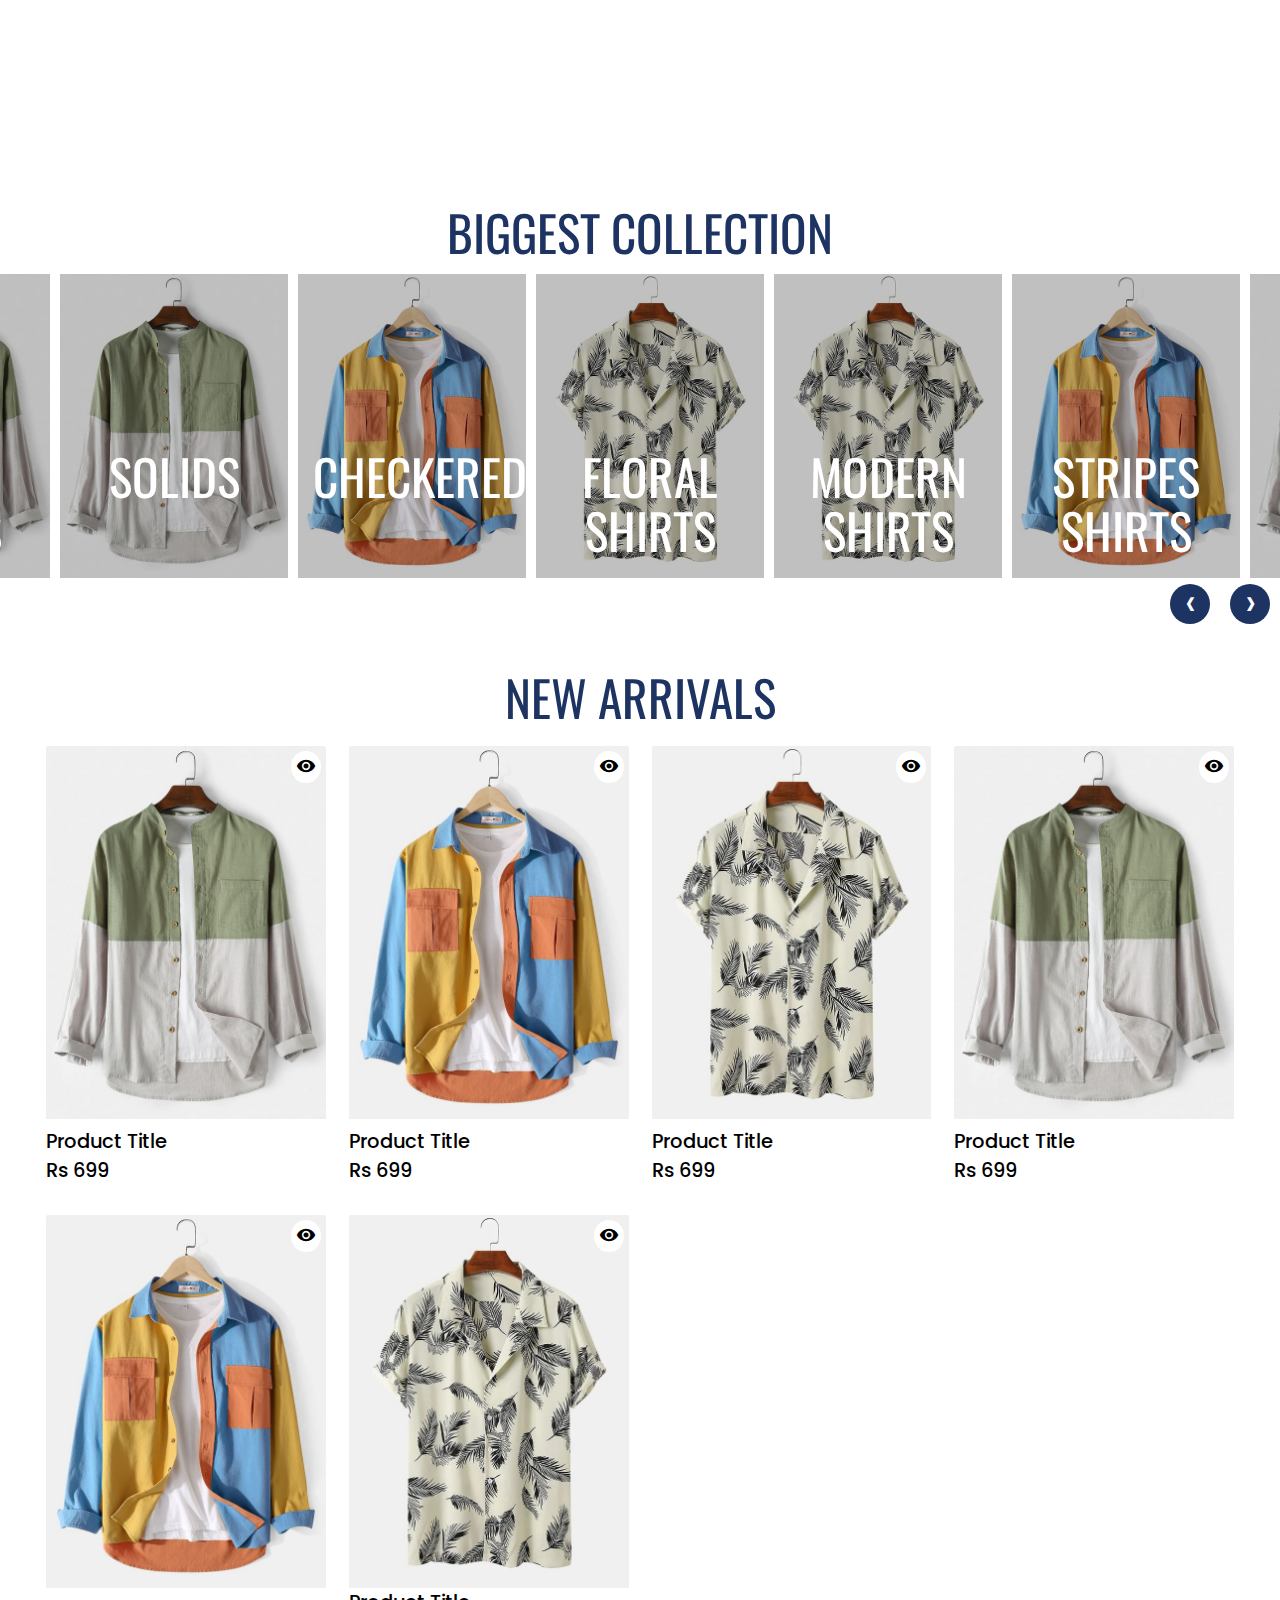
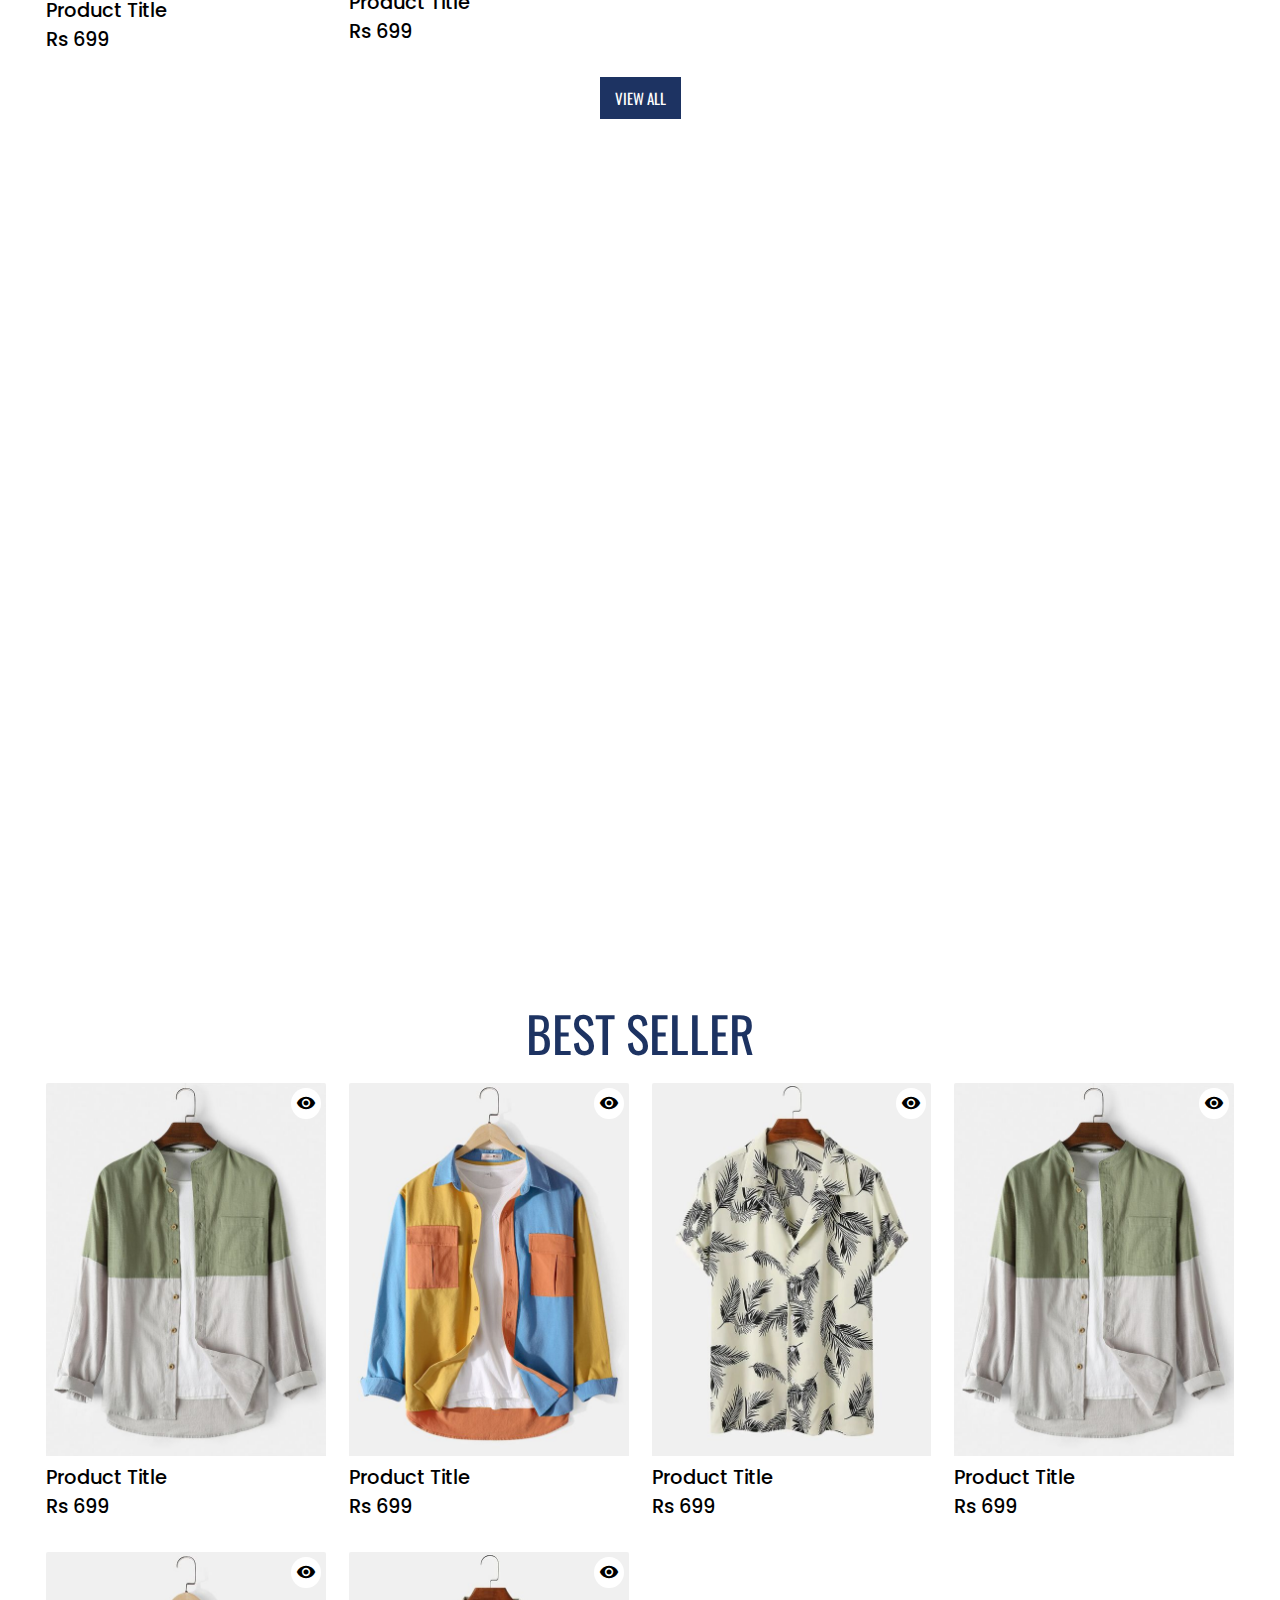
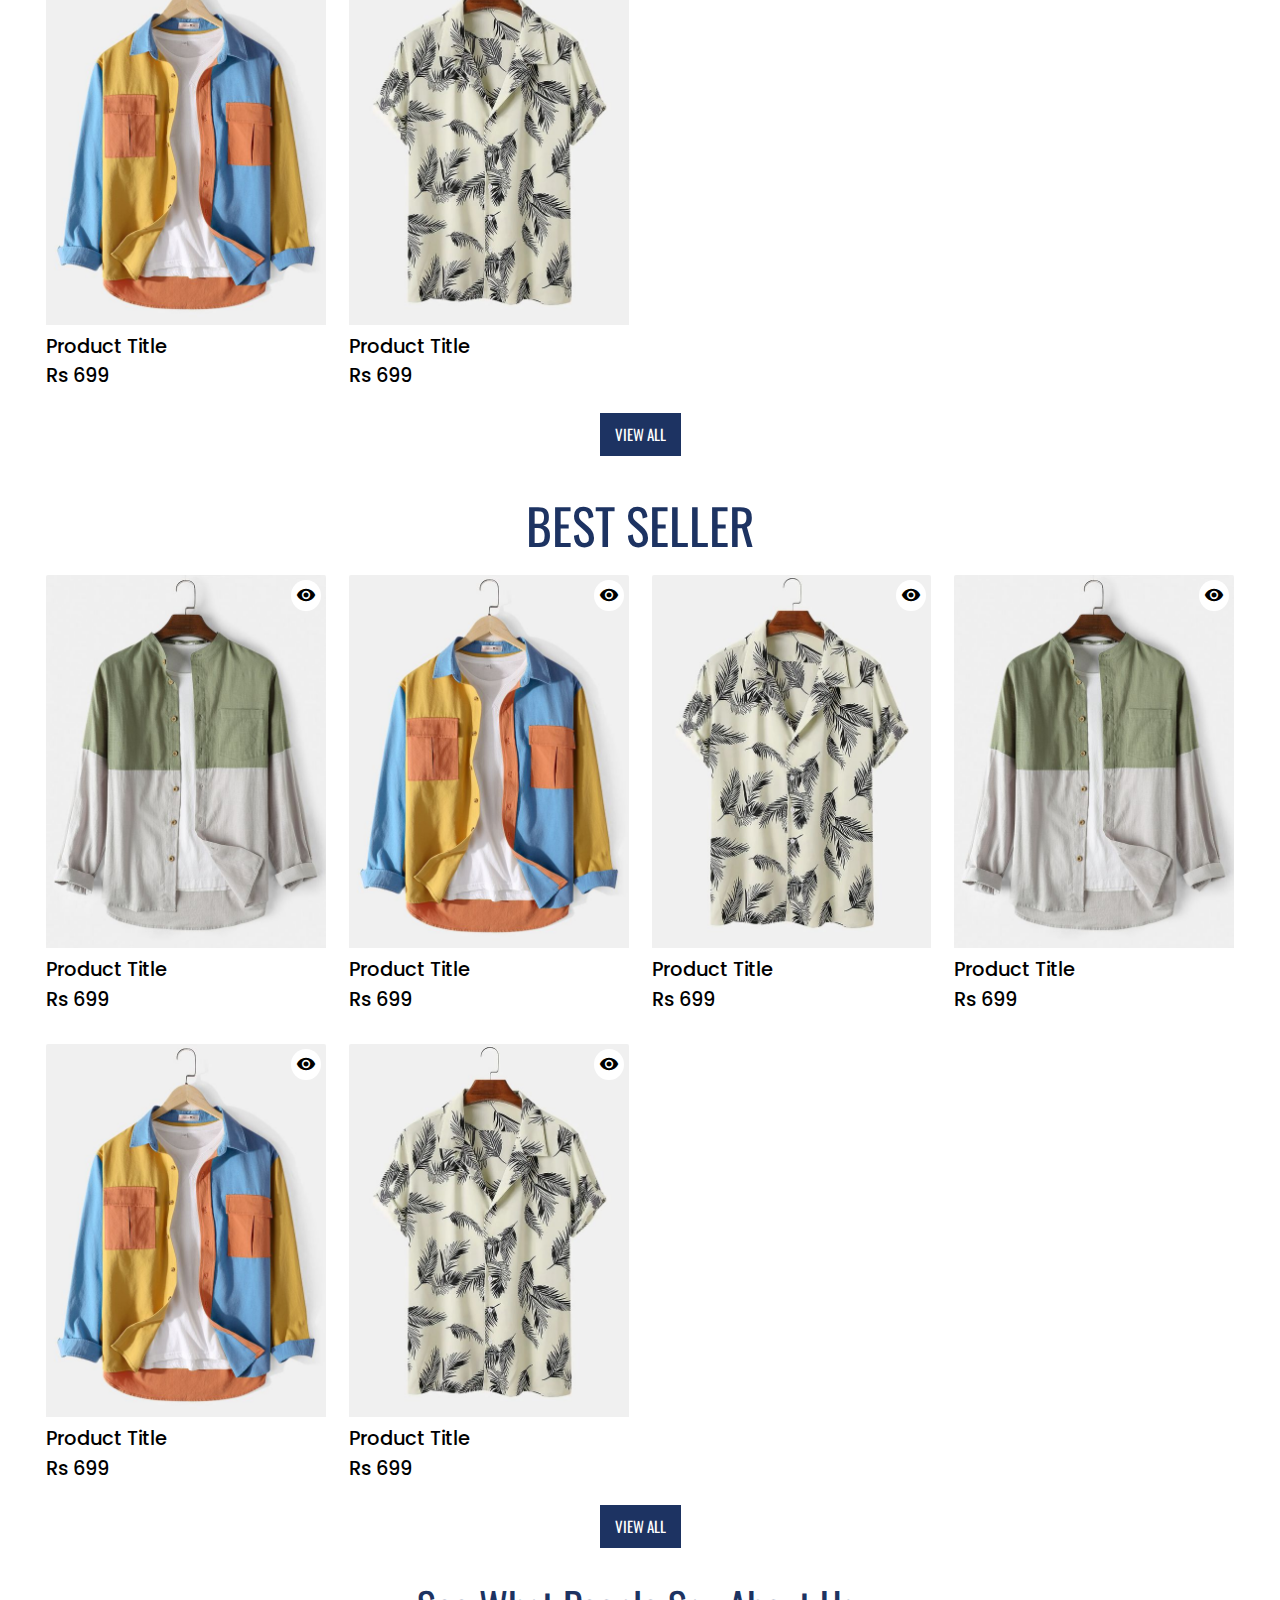
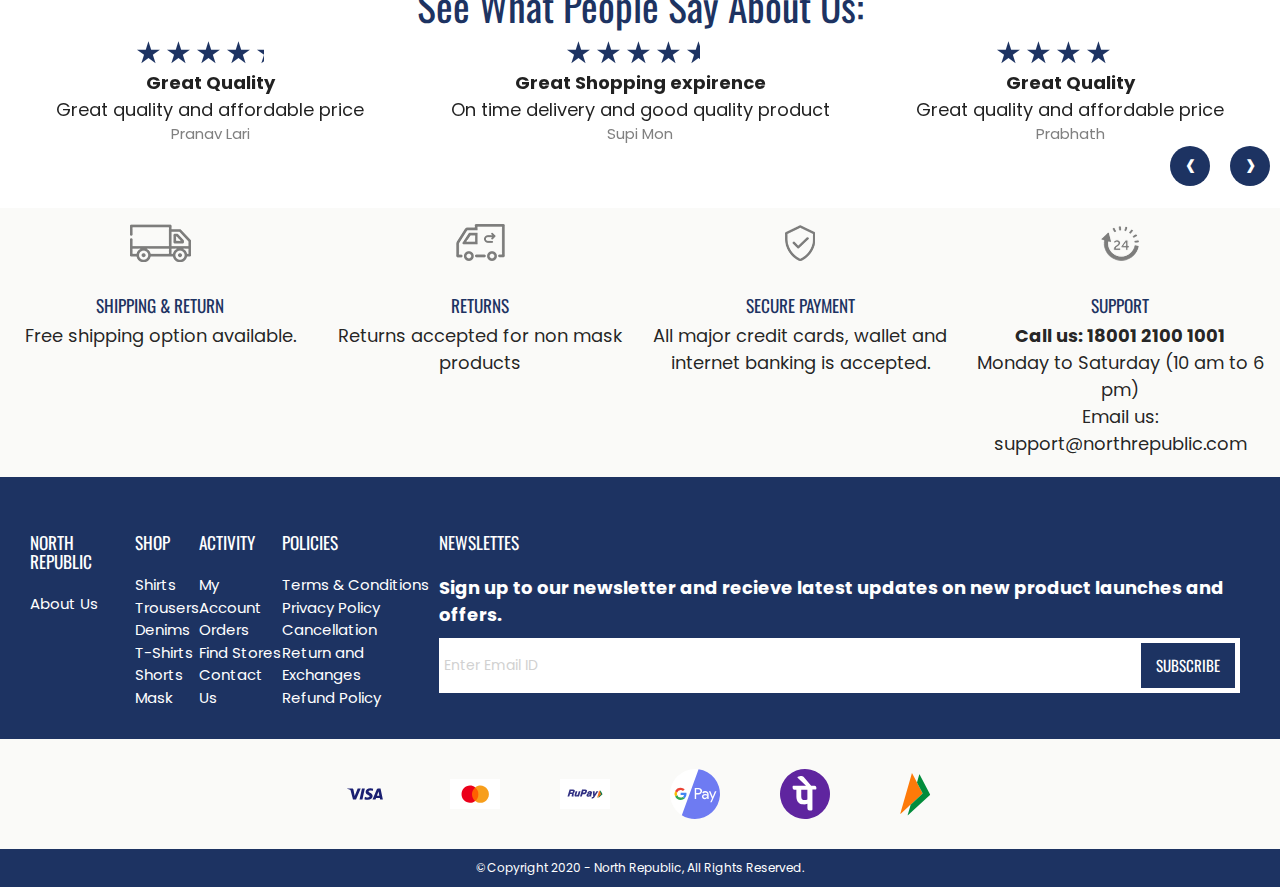
==== commit ccc90137: "latest" ====
--- a/index.html
+++ b/index.html
@@ -34,21 +34,152 @@
             </li>
             <li class="hide-on-med-and-down"><a href="#"><i class="material-icons">location_on</i></a></li>
             <li class="hide-on-med-and-down"><a href="#"><i class="material-icons">account_circle</i></a></li>
-            <li><a href="#"><i class="material-icons">shopping_cart</i></a></li>
+            <li>
+                  <a href="#" data-target="slide-out-cart" style="display: block;" class="cart-trigger sidenav-trigger"><i class="material-icons">shopping_cart</i></a>
+            </li>
           </ul>
-          <ul id="nav-mobile" class="right hide-on-med-and-down">
+          <ul id="nav-mobile" class="right hide-on-med-and-down menu">
             <li><a href="sass.html">SALES</a></li>
             <li><a href="badges.html">TOVINO COLLECTION</a></li>
-            <li><a href="collapsible.html">TOP WEAR</a></li>
-            <li><a href="collapsible.html">BOTTOM WEAR</a></li>
+            <li>
+                <a href="#!" class="mega-trigger" data-target="#top_wear">
+                    TOP WEAR<i class="material-icons right">arrow_drop_down</i>
+                    <div class="mega" id="top_wear">
+                        <div class="mega-menu">
+                            <h5>TOP WEAR</h5>
+                            <ul  class="mega-items">
+                                <li>
+                                    <p class="mega-maincat"><a href="#"><b>Shirts</b></a></p>
+                                    <ul class="mega-subcat">
+                                        <li><a href="#">Solids</a></li>
+                                        <li><a href="#">CHECKERED</a></li>
+                                        <li><a href="#">FLORAL</a></li>
+                                        <li><a href="#">MODERN</a></li>
+                                        <li><a href="#">STRIPES</a></li>
+                                        <li><a href="#">999 Collections</a></li>
+                                    </ul>
+                                </li>
+                                <li>
+                                    <p><a href="#"><b>T-Shirts</b></a></p>
+                                    <ul  class="mega-subcat">
+                                        <li><a href="#">Graphic Tees</a></li>
+                                        <li><a href="#">Combo Packs</a></li>
+                                        <li><a href="#">Polos @ 399</a></li>
+                                        <li><a href="#">Polos</a></li>
+                                    </ul>
+                                </li>
+                            </ul>
+                            <div class="mega-related">
+                                <p class="mega-related-heading"><b>You May Also Like:</b></p>
+                                <a href="#">
+                                    <img class="mega-related-img" src="/assets/Operator-Lifestyle--nav-v1626880468352.webp" alt="" srcset="">
+                                    <h6>New Arrivals</h6>
+                                </a>
+                                <a href="#">
+                                    <img class="mega-related-img" src="/assets/Operator-Lifestyle--nav-v1626880468352.webp" alt="" srcset="">
+                                    <h6>New Arrivals</h6>
+                                </a>
+                                <a href="#">
+                                    <img class="mega-related-img" src="/assets/Operator-Lifestyle--nav-v1626880468352.webp" alt="" srcset="">
+                                    <h6>New Arrivals</h6>
+                                </a>
+                            </div>
+                        </div>
+                    </div>
+                </a>
+            </li>
+            <li>
+                <a class="mega-trigger" href="#!" data-target="#bottom_wear">
+                    BOTTOM WEAR<i class="material-icons right">arrow_drop_down</i>
+                    <div class="mega" id="bottom_wear">
+                        <div class="mega-menu">
+                            <h5>BOTTOM WEAR</h5>
+                            <ul  class="mega-items">
+                                <li>
+                                    <p class="mega-maincat"><a href="#"><b>TROUSERS</b></a></p>
+                                </li>
+                                <li>
+                                    <p><a href="#"><b>JEANS</b></a></p>
+                                </li>
+                                <li>
+                                    <p><a href="#"><b>SHORTS</b></a></p>
+                                </li>
+                                <li>
+                                    <p><a href="#"><b>BOXERS</b></a></p>
+                                </li>
+                            </ul>
+                            <div class="mega-related">
+                                <p class="mega-related-heading"><b>You May Also Like:</b></p>
+                                <a href="#">
+                                    <img class="mega-related-img" src="/assets/Operator-Lifestyle--nav-v1626880468352.webp" alt="" srcset="">
+                                    <h6>New Arrivals</h6>
+                                </a>
+                                <a href="#">
+                                    <img class="mega-related-img" src="/assets/Operator-Lifestyle--nav-v1626880468352.webp" alt="" srcset="">
+                                    <h6>New Arrivals</h6>
+                                </a>
+                                <a href="#">
+                                    <img class="mega-related-img" src="/assets/Operator-Lifestyle--nav-v1626880468352.webp" alt="" srcset="">
+                                    <h6>New Arrivals</h6>
+                                </a>
+                            </div>
+                        </div>
+                    </div>
+                </a>
+            </li>
           </ul>
         </div>
     </nav>
-    
-    <ul class="sidenav" id="mobile-demo">
-        <!-- <li>
-
-        </li> -->
+    <!-- Side navbars -->
+    <div id="slide-out-cart" class="sidenav cart">
+        <div>
+            <h4 class="center-align">Your Cart</h4>
+            <ul class="cart-items">
+                <li class="cart-item">
+                    <div class="cart-img">
+                        <img src="assets/product/1.jpeg" alt="Product" width="65px">
+                    </div>
+                    <div>
+                        <p>Product Title</p>
+                        <p class="small">Size: XL</p>
+                        <div class="product-qty">
+                            <button class="product-qtychange product-qtyminus">-</button>
+                            <input class="product-qtyno" type="number" name="qty" id="qty" value="1" min="1" max="10">
+                            <button class="product-qtychange product-qtyplus">+</button>
+                        </div>
+                    </div>
+                    <div>
+                        <p>Rs. 1000</p>
+                        <p class="cart-del small center-align"><i class="material-icons small">delete</i></p>
+                    </div>
+                </li>
+                <li class="cart-item">
+                    <div class="cart-img">
+                        <img src="assets/product/2.jpeg" alt="Product" width="65px">
+                    </div>
+                    <div>
+                        <p>Product Title</p>
+                        <p class="small">Size: XL</p>
+                        <div class="product-qty">
+                            <button class="product-qtychange product-qtyminus">-</button>
+                            <input class="product-qtyno" type="number" name="qty" id="qty" value="1" min="1" max="10">
+                            <button class="product-qtychange product-qtyplus">+</button>
+                        </div>
+                    </div>
+                    <div>
+                        <p>Rs. 1000</p>
+                        <p class="cart-del small center-align"><i class="material-icons small">delete</i></p>
+                    </div>
+                </li>
+            </ul>
+        </div>
+        
+        <div class="cart-checkout">
+            <div class="cart-total"><span>Total: </span><span>Rs 2000</span></div>
+            <button class="nr-btn">Checkout</button>
+        </div>
+    </div>
+    <ul class="sidenav menu" id="mobile-demo">
         <div class="row">
             <div class="col s12">
               <ul class="tabs tabs-custom">
@@ -57,10 +188,78 @@
               </ul>
             </div>
             <div id="menu" class="col s12">
-                <li><a href="sass.html">SALES</a></li>
-                <li><a href="badges.html">TOVINO COLLECTION</a></li>
-                <li><a href="collapsible.html">TOP WEAR</a></li>
-                <li><a href="collapsible.html">BOTTOM WEAR</a></li>
+                <ul class="collapsible">
+                    <li class="collapsible-item">
+                      <div class="collapsible-header">SALES
+                        <i class="small material-icons">arrow_drop_down</i>
+                      </div>
+                      <div class="collapsible-body">
+                          <ul>
+                              <li><a href="#">Flat 40% Discount</a></li>
+                          </ul>
+                      </div>
+                    </li>
+                    <li class="collapsible-item">
+                      <div class="collapsible-header">TOVINO COLLECTION
+                        <i class="small material-icons">arrow_drop_down</i>
+                      </div>
+                      <div class="collapsible-body">
+                            <ul>
+                                <li><a href="#">Illusion Shirts</a></li>
+                            </ul>
+                        </div>
+                    </li>
+                    <li class="collapsible-item">
+                      <div class="collapsible-header">TOP WEAR
+                        <i class="small material-icons">arrow_drop_down</i>
+                      </div>
+                      <div class="collapsible-body">
+                        <ul class="collapsible">
+                            <li class="collapsible-item">
+                                <div class="collapsible-header">Shirts
+                                    <i class="small material-icons">arrow_drop_down</i>
+                                  </div>
+                                  <div class="collapsible-body">
+                                        <ul>
+                                            <li><a href="#">SOLIDS</a></li>
+                                            <li><a href="#">CHECKERED</a></li>
+                                            <li><a href="#">FLORAL</a></li>
+                                            <li><a href="#">MODERN</a></li>
+                                            <li><a href="#">STRIPES</a></li>
+                                            <li><a href="#">999 COLLECTION</a></li>
+                                        </ul>
+                                    </div>
+                            </li>
+                            <li class="collapsible-item">
+                                <div class="collapsible-header">T-Shirts
+                                    <i class="small material-icons">arrow_drop_down</i>
+                                  </div>
+                                  <div class="collapsible-body">
+                                        <ul>
+                                            <li><a href="#">GRAPHIC TEES</a></li>
+                                            <li><a href="#">COMBO PACKS</a></li>
+                                            <li><a href="#">POLOS @ 399</a></li>
+                                            <li><a href="#">POLOS</a></li>
+                                        </ul>
+                                    </div>
+                            </li>
+                        </ul>
+                      </div>
+                    </li>
+                    <li class="collapsible-item">
+                        <div class="collapsible-header">BOTTOM WEAR
+                            <i class="small material-icons">arrow_drop_down</i>
+                        </div>
+                        <div class="collapsible-body">
+                            <ul>
+                                <li><a href="#">TROUSERS</a></li>
+                                <li><a href="#">JEANS</a></li>
+                                <li><a href="#">SHORTS</a></li>
+                                <li><a href="#">BOXERS</a></li>
+                            </ul>
+                        </div>
+                      </li>
+                  </ul>
             </div>
             <div id="account" class="col s12">
                 <li><a href="#">Sign In</a></li>
@@ -71,13 +270,6 @@
     <!--Header end-->
 
     <!--flasher-->
-    <!-- <div class="flash">
-        <ul class="flash-container">
-            <li class="flash-item">Lorem 1 Ipsum is simply dummy text of the printing and typesetting industry.</li>
-            <li class="flash-item">Lorem 2 Ipsum is simply dummy text of the printing and typesetting industry.</li>
-            <li class="flash-item">Lorem 3 Ipsum is simply dummy text of the printing and typesetting industry.</li>
-        </ul>
-    </div> -->
     <div class="owl-carousel owl-theme flash">
         <div class="item"><h6 class="center-align">Easy Returns</h6></div>
         <div class="item"><h6 class="center-align">Best In Class Collections</h6></div>
@@ -86,16 +278,16 @@
     <!--flasher end-->
     
     <!--banner-->
-    <div class="banner">
+    <div class="banner fade-scaleIn-banner">
         <picture>
-            <source media="(min-width:768px)" srcset="assets/banner/banner-desk.jpg">
-            <img class="banner-img" src="assets/banner/banner-mob.jpg" alt="Banner">
+            <source media="(min-width:768px)" srcset="assets/banner/banner-desk-1.jpg">
+            <img class="banner-img" src="assets/banner/banner-mob-1.jpg" alt="Banner">
           </picture>
     </div>
-    <div class="banner">
+    <div class="banner fade-scaleIn-banner">
         <picture>
-            <source media="(min-width:768px)" srcset="assets/banner/banner-desk.jpg">
-            <img class="banner-img" src="assets/banner/banner-mob.jpg" alt="Banner">
+            <source media="(min-width:768px)" srcset="assets/banner/banner-desk-2.png">
+            <img class="banner-img" src="assets/banner/banner-mob-2.png" alt="Banner">
           </picture>
     </div>
     <!--banner end-->
@@ -104,29 +296,29 @@
     <div class="heading center-hr">
         <h4>BIGGEST COLLECTION</h4>
     </div>
-    <div class="slide owl-carousel owl-theme">
+    <div class="slide nr-slider owl-carousel owl-theme">
         <a class="slide-item item" href="#">
-            <img src="assets/slider/0002.jpg" alt="catagory" class="slide-img">
-            <h4 class="slide-title">WHITE SHIRTS</h4>
+            <img src="assets/product/1.jpeg" alt="catagory" class="slide-img">
+            <h4 class="slide-title">Solids</h4>
         </a>
         <a class="slide-item item" href="#">
-            <img src="assets/slider/0002.jpg" alt="catagory" class="slide-img">
-            <h4 class="slide-title">WHITE SHIRTS</h4>
+            <img src="assets/product/2.jpeg" alt="catagory" class="slide-img">
+            <h4 class="slide-title">Checkered</h4>
         </a>
         <a class="slide-item item" href="#">
-            <img src="assets/slider/0002.jpg" alt="catagory" class="slide-img">
-            <h4 class="slide-title">WHITE SHIRTS</h4>
+            <img src="assets/product/3.jpeg" alt="catagory" class="slide-img">
+            <h4 class="slide-title">Floral SHIRTS</h4>
         </a>
         <a class="slide-item item" href="#">
-            <img src="assets/slider/0002.jpg" alt="catagory" class="slide-img">
-            <h4 class="slide-title">WHITE SHIRTS</h4>
+            <img src="assets/product/3.jpeg" alt="catagory" class="slide-img">
+            <h4 class="slide-title">Modern SHIRTS</h4>
         </a>
         <a class="slide-item item" href="#">
-            <img src="assets/slider/0002.jpg" alt="catagory" class="slide-img">
-            <h4 class="slide-title">WHITE SHIRTS</h4>
+            <img src="assets/product/2.jpeg" alt="catagory" class="slide-img">
+            <h4 class="slide-title">Stripes SHIRTS</h4>
         </a>
         <a class="slide-item item" href="#">
-            <img src="assets/slider/0002.jpg" alt="catagory" class="slide-img">
+            <img src="assets/product/1.jpeg" alt="catagory" class="slide-img">
             <h4 class="slide-title">WHITE SHIRTS</h4>
         </a>
     </div>
@@ -140,78 +332,78 @@
             <div class="col s6 m4 l3">
                 <div class="card">
                     <div class="card-image">
-                        <img src="/assets/4m6a3723nrpt-410-burgundy.jpg">
+                        <img src="assets/product/1.jpeg">
                         <a class="card-eye"><i
                                 class="material-icons">remove_red_eye</i></a>
                     </div>
                     <div class="card-content">
-                        <span class="card-title">Product Title</span>
-                        <span class="card-title price">Rs 699</span>
+                        <span class="product-title">Product Title</span>
+                        <span class="product-price">Rs 699</span>
                     </div>
                 </div>
             </div>
             <div class="col s6 m4 l3">
                 <div class="card">
                     <div class="card-image">
-                        <img src="/assets/4m6a3723nrpt-410-burgundy.jpg">
+                        <img src="assets/product/2.jpeg">
                         <a class="card-eye"><i
                                 class="material-icons">remove_red_eye</i></a>
                     </div>
                     <div class="card-content">
-                        <span class="card-title">Product Title</span>
-                        <span class="card-title">Rs 699</span>
+                        <span class="product-title">Product Title</span>
+                        <span class="product-price">Rs 699</span>
                     </div>
                 </div>
             </div>
             <div class="col s6 m4 l3">
                 <div class="card">
                     <div class="card-image">
-                        <img src="/assets/4m6a3723nrpt-410-burgundy.jpg">
+                        <img src="assets/product/3.jpeg">
                         <a class="card-eye"><i
                                 class="material-icons">remove_red_eye</i></a>
                     </div>
                     <div class="card-content">
-                        <span class="card-title">Product Title</span>
-                        <span class="card-title">Rs 699</span>
+                        <span class="product-title">Product Title</span>
+                        <span class="product-price">Rs 699</span>
                     </div>
                 </div>
             </div>
             <div class="col s6 m4 l3">
                 <div class="card">
                     <div class="card-image">
-                        <img src="/assets/4m6a3723nrpt-410-burgundy.jpg">
+                        <img src="assets/product/1.jpeg">
                         <a class="card-eye"><i
                                 class="material-icons">remove_red_eye</i></a>
                     </div>
                     <div class="card-content">
-                        <span class="card-title">Product Title</span>
-                        <span class="card-title">Rs 699</span>
+                        <span class="product-title">Product Title</span>
+                        <span class="product-price">Rs 699</span>
                     </div>
                 </div>
             </div>
             <div class="col s6 m4 l3">
                 <div class="card">
                     <div class="card-image">
-                        <img src="/assets/4m6a3723nrpt-410-burgundy.jpg">
+                        <img src="assets/product/2.jpeg">
                         <a class="card-eye"><i
                                 class="material-icons">remove_red_eye</i></a>
                     </div>
                     <div class="card-content">
-                        <span class="card-title">Product Title</span>
-                        <span class="card-title">Rs 699</span>
+                        <span class="product-title">Product Title</span>
+                        <span class="product-price">Rs 699</span>
                     </div>
                 </div>
             </div>
             <div class="col s6 m4 l3">
                 <div class="card">
                     <div class="card-image">
-                        <img src="/assets/4m6a3723nrpt-410-burgundy.jpg">
+                        <img src="assets/product/3.jpeg">
                         <a class="card-eye"><i
                                 class="material-icons">remove_red_eye</i></a>
                     </div>
-                    <div class="card-content">
-                        <span class="card-title">Product Title</span>
-                        <span class="card-title">Rs 699</span>
+                    <div class="product-info">
+                        <span class="product-title">Product Title</span>
+                        <span class="product-price">Rs 699</span>
                     </div>
                 </div>
             </div>
@@ -225,13 +417,105 @@
 
     <!-- End of Product Catalog-->
     <!--banner-->
-    <div class="banner">
+    <div class="banner fade-scaleIn-banner">
         <picture>
-            <source media="(min-width:768px)" srcset="assets/banner/banner-desk.jpg">
-            <img class="banner-img" src="assets/banner/banner-mob.jpg" alt="Banner">
+            <source media="(min-width:768px)" srcset="assets/banner/banner-desk-3.png">
+            <img class="banner-img" src="assets/banner/banner-mob-3.png" alt="Banner">
         </picture>
     </div>
     <!--banner-->
+
+    <!--Product category slider-->
+    <div class="heading center-hr">
+        <h4>BEST SELLER</h4>
+     </div>
+     <div class="catalog__container catalog__container-slider" id="catalog">
+         <div class="row catalog__container-row">
+             <div class="catalog__container-item col m4 l3">
+                 <div class="card">
+                     <div class="card-image">
+                         <img src="assets/product/1.jpeg">
+                         <a class="card-eye"><i
+                                 class="material-icons">remove_red_eye</i></a>
+                     </div>
+                     <div class="card-content">
+                         <span class="product-title">Product Title</span>
+                         <span class="product-price">Rs 699</span>
+                     </div>
+                 </div>
+             </div>
+             <div class="catalog__container-item col m4 l3">
+                 <div class="card">
+                     <div class="card-image">
+                         <img src="assets/product/2.jpeg">
+                         <a class="card-eye"><i
+                                 class="material-icons">remove_red_eye</i></a>
+                     </div>
+                     <div class="card-content">
+                         <span class="product-title">Product Title</span>
+                         <span class="product-price">Rs 699</span>
+                     </div>
+                 </div>
+             </div>
+             <div class="catalog__container-item col m4 l3">
+                 <div class="card">
+                     <div class="card-image">
+                         <img src="assets/product/3.jpeg">
+                         <a class="card-eye"><i
+                                 class="material-icons">remove_red_eye</i></a>
+                     </div>
+                     <div class="card-content">
+                         <span class="product-title">Product Title</span>
+                         <span class="product-price">Rs 699</span>
+                     </div>
+                 </div>
+             </div>
+             <div class="catalog__container-item col m4 l3">
+                 <div class="card">
+                     <div class="card-image">
+                         <img src="assets/product/1.jpeg">
+                         <a class="card-eye"><i
+                                 class="material-icons">remove_red_eye</i></a>
+                     </div>
+                     <div class="card-content">
+                         <span class="product-title">Product Title</span>
+                         <span class="product-price">Rs 699</span>
+                     </div>
+                 </div>
+             </div>
+             <div class="catalog__container-item col m4 l3">
+                 <div class="card">
+                     <div class="card-image">
+                         <img src="assets/product/2.jpeg">
+                         <a class="card-eye"><i
+                                 class="material-icons">remove_red_eye</i></a>
+                     </div>
+                     <div class="card-content">
+                         <span class="product-title">Product Title</span>
+                         <span class="product-price">Rs 699</span>
+                     </div>
+                 </div>
+             </div>
+             <div class="catalog__container-item col m4 l3">
+                 <div class="card">
+                     <div class="card-image">
+                         <img src="assets/product/3.jpeg">
+                         <a class="card-eye"><i
+                                 class="material-icons">remove_red_eye</i></a>
+                     </div>
+                     <div class="card-content">
+                         <span class="product-title">Product Title</span>
+                         <span class="product-price">Rs 699</span>
+                     </div>
+                 </div>
+             </div>
+             <div class="catalog__container-view col s12 m12 l12 center-hr">
+                <a href="#" class="nr-btn">VIEW ALL</a>
+            </div>
+         </div>
+         
+     </div>
+    <!--Product category slider end-->
 
  <!-- Product Catalog-->
  <div class="heading center-hr">
@@ -242,78 +526,78 @@
          <div class="col s6 m4 l3">
              <div class="card">
                  <div class="card-image">
-                     <img src="/assets/4m6a3723nrpt-410-burgundy.jpg">
+                     <img src="assets/product/1.jpeg">
                      <a class="card-eye"><i
                              class="material-icons">remove_red_eye</i></a>
                  </div>
                  <div class="card-content">
-                     <span class="card-title">Product Title</span>
-                     <span class="card-title price">Rs 699</span>
+                     <span class="product-title">Product Title</span>
+                     <span class="product-price">Rs 699</span>
                  </div>
              </div>
          </div>
          <div class="col s6 m4 l3">
              <div class="card">
                  <div class="card-image">
-                     <img src="/assets/4m6a3723nrpt-410-burgundy.jpg">
+                     <img src="assets/product/2.jpeg">
                      <a class="card-eye"><i
                              class="material-icons">remove_red_eye</i></a>
                  </div>
                  <div class="card-content">
-                     <span class="card-title">Product Title</span>
-                     <span class="card-title">Rs 699</span>
+                     <span class="product-title">Product Title</span>
+                     <span class="product-price">Rs 699</span>
                  </div>
              </div>
          </div>
          <div class="col s6 m4 l3">
              <div class="card">
                  <div class="card-image">
-                     <img src="/assets/4m6a3723nrpt-410-burgundy.jpg">
+                     <img src="assets/product/3.jpeg">
                      <a class="card-eye"><i
                              class="material-icons">remove_red_eye</i></a>
                  </div>
                  <div class="card-content">
-                     <span class="card-title">Product Title</span>
-                     <span class="card-title">Rs 699</span>
+                     <span class="product-title">Product Title</span>
+                     <span class="product-price">Rs 699</span>
                  </div>
              </div>
          </div>
          <div class="col s6 m4 l3">
              <div class="card">
                  <div class="card-image">
-                     <img src="/assets/4m6a3723nrpt-410-burgundy.jpg">
+                     <img src="assets/product/1.jpeg">
                      <a class="card-eye"><i
                              class="material-icons">remove_red_eye</i></a>
                  </div>
                  <div class="card-content">
-                     <span class="card-title">Product Title</span>
-                     <span class="card-title">Rs 699</span>
+                     <span class="product-title">Product Title</span>
+                     <span class="product-price">Rs 699</span>
                  </div>
              </div>
          </div>
          <div class="col s6 m4 l3">
              <div class="card">
                  <div class="card-image">
-                     <img src="/assets/4m6a3723nrpt-410-burgundy.jpg">
+                     <img src="assets/product/2.jpeg">
                      <a class="card-eye"><i
                              class="material-icons">remove_red_eye</i></a>
                  </div>
                  <div class="card-content">
-                     <span class="card-title">Product Title</span>
-                     <span class="card-title">Rs 699</span>
+                     <span class="product-title">Product Title</span>
+                     <span class="product-price">Rs 699</span>
                  </div>
              </div>
          </div>
          <div class="col s6 m4 l3">
              <div class="card">
                  <div class="card-image">
-                     <img src="/assets/4m6a3723nrpt-410-burgundy.jpg">
+                     <img src="assets/product/3.jpeg">
                      <a class="card-eye"><i
                              class="material-icons">remove_red_eye</i></a>
                  </div>
                  <div class="card-content">
-                     <span class="card-title">Product Title</span>
-                     <span class="card-title">Rs 699</span>
+                     <span class="product-title">Product Title</span>
+                     <span class="product-price">Rs 699</span>
                  </div>
              </div>
          </div>
@@ -327,6 +611,38 @@
 
  <!-- End of Product Catalog-->
 
+ <!--Brand review-->
+ <div class="reviews">
+     <h5 class="center-align">See What People Say About Us:</h5>
+    <div class="owl-carousel owl-theme reviews-slider nr-slider">
+        <div class="item">
+            <div class="reviews-stars" style="--rating: 4.3;" aria-label="Rating"></div>
+            <p><b>Great Quality</b></p>
+            <p>Great quality and affordable price</p>
+            <span class="small">Pranav Lari</span>
+        </div>
+        <div class="item">
+            <div class="reviews-stars" style="--rating: 4.5;" aria-label="Rating"></div>
+            <p><b>Great Shopping expirence</b></p>
+            <p>On time delivery and good quality product</p>
+            <span class="small">Supi Mon</span>
+        </div>
+        <div class="item">
+            <div class="reviews-stars" style="--rating: 4;" aria-label="Rating"></div>
+            <p><b>Great Quality</b></p>
+            <p>Great quality and affordable price</p>
+            <span class="small">Prabhath</span>
+        </div>
+        <div class="item">
+            <div class="reviews-stars" style="--rating: 5;" aria-label="Rating"></div>
+            <p><b>Great Quality</b></p>
+            <p>Great quality and affordable price</p>
+            <span class="small">Jeswin</span>
+        </div>
+    </div>
+ </div>
+
+ <!-- End od brand reviews -->
     <!--Footer-->
     <footer class="footer">
         <div class="footer-guarantee row">
@@ -411,16 +727,27 @@
                         </ul>
                     </div>
                   </li>
+                  <li class="footer-newsletter">
+                    <div class="collapsible-header"><h6 class="white-heading">NEWSLETTES</h6>
+                        <i class="small material-icons">arrow_drop_down</i></div>
+                    <div class="collapsible-body">
+                        <p><b>Sign up to our newsletter and recieve latest updates on new product launches and offers.</b></p>
+                        <div class="footer-newsletter_btn">
+                            <input type="email" placeholder="Enter Email ID" name="newsletter" id="newsletter">
+                            <button class="nr-btn">SUBSCRIBE</button>
+                        </div>
+                    </div>
+                  </li>
               </ul>
         </div>
         <div class="footer-payments">
-            <div class="footer-container row">
-                <img src="assets/icons/visa.svg" width="70px" height="50px" alt="visa" class="col s2">
-                <img src="assets/icons/master.svg" width="70px" height="50px" alt="master-card" class="col s2">
-                <img src="assets/icons/rupay.svg" width="70px" height="50px" alt="rupay" class="col s2">
-                <img src="assets/icons/google-pay.svg" width="70px" height="50px" alt="google-pay" class="col s2">
-                <img src="assets/icons/phonepe.svg" width="70px" height="50px" alt="phone-pe" class="col s2">
-                <img src="assets/icons/bhim.svg" width="70px" height="50px" alt="bhim" class="col s2">
+            <div class="footer-container">
+                <img src="assets/icons/visa.svg" width="70px" height="50px" alt="visa">
+                <img src="assets/icons/master.svg" width="70px" height="50px" alt="master-card">
+                <img src="assets/icons/rupay.svg" width="70px" height="50px" alt="rupay">
+                <img src="assets/icons/google-pay.svg" width="70px" height="50px" alt="google-pay">
+                <img src="assets/icons/phonepe.svg" width="70px" height="50px" alt="phone-pe">
+                <img src="assets/icons/bhim.svg" width="70px" height="50px" alt="bhim">
 
             </div>
         </div>
--- a/public/css/all.css
+++ b/public/css/all.css
@@ -1,3 +1,4 @@
+
 .banner {
   width: 100%;
   height: 450px;
@@ -6,6 +7,16 @@
   object-fit: cover;
   width: 100%;
   height: 100%;
+}
+.fade-scaleIn-banner img {
+  opacity: 0;
+  transform: scale(1.1);
+  transition: opacity 1s ease,
+            transform 1s ease;
+}
+.fade-scaleIn-banner.animate img {
+  opacity: 1;
+  transform: scale(1);
 }
 @media (min-width: 768px) {
   .banner {
@@ -15,6 +26,9 @@
 
 .bread {
   height: 30px;
+  position: fixed;
+  top: 56px;
+  z-index: 997;
 }
 .bread-wrapper {
   height: inherit;
@@ -25,6 +39,11 @@
 }
 .bread .breadcrumb {
   font-size: 12px;
+}
+@media (min-width: 768px) {
+  .bread {
+    top: 64px;
+  }
 }
 
 .catalog__container {
@@ -139,8 +158,99 @@
 }
 .product-catalog {
   padding: 10.5px;
+  width: 100%;
+  position: relative;
+}
+.product-catalog_carttrigger {
+  position: absolute;
+  top: 25px;
+  z-index: 1;
+  right: 11px;
+  background-color: hsl(221, 54%, 25%);
+  border-top-left-radius: 12px;
+  border-bottom-left-radius: 12px;
+  cursor: pointer;
+  width: 42px;
+  height: 38px;
+  transition: width 0.5s ease;
+  overflow: hidden;
+}
+.product-catalog_carttrigger span {
+  color: #fff;
+  font-size: 14px;
+  opacity: 0;
+  transition: opacity 0.5s ease;
+  transition-delay: 0.2s;
+  pointer-events: none;
+  position: absolute;
+  top: 50%;
+  transform: translateY(-50%);
+  width: 88px;
+}
+.product-catalog_carttrigger:hover {
+  width: 155px;
+}
+.product-catalog_carttrigger:hover span {
+  opacity: 1;
+  width: 88px;
+}
+.product-catalog_carttrigger i.small {
+  color: #fff;
+  font-size: 18px;
+  padding: 10px 12px;
+  pointer-events: none;
+}
+.product-catalog_carttrigger.active {
+  opacity: 0;
+}
+.product-catalog_close {
+  border: none;
+  background-color: transparent;
+  position: absolute;
+  top: 0;
+  right: 0;
+  cursor: pointer;
+}
+.product-catalog_close i {
+  color: #fff;
+}
+.product-catalog_cart {
+  position: absolute;
+  opacity: 0;
+  top: 10.5px;
+  bottom: 54px;
+  left: 10.5px;
+  right: 10.5px;
+  display: flex;
+  flex-direction: column;
+  justify-content: center;
+  align-items: center;
+  background: rgba(0, 0, 0, 0.3);
+  transition: opacity 0.5s ease;
+  z-index: -1;
+}
+.product-catalog_cart.active {
+  z-index: 2;
+  opacity: 1;
+}
+.product-catalog_sizes {
+  display: flex;
+  justify-content: center;
+  flex-wrap: wrap;
+}
+.product-catalog_size {
+  background: radial-gradient(rgba(0, 0, 0, 0.6), transparent);
+  color: #fff;
+  font-family: 'Oswald';
+  font-size: 17px;
+  border: 1px solid #fff;
+  padding: 5px 15px;
+  margin: 10px;
 }
 .product-catalog .owl-carousel {
+  position: relative;
+}
+.product-catalog .owl-carousel .item {
   position: relative;
 }
 .product-catalog .owl-carousel .owl-dot {
@@ -160,6 +270,39 @@
   left: 50%;
   transform: translateX(-50%);
 }
+.product-cont {
+  display: flex;
+  flex-wrap: wrap;
+}
+.product-cont.m-50 .product-catalog {
+  width: 50%;
+}
+@media (min-width: 768px) {
+  .product-cont .product-catalog {
+    width: 25%;
+  }
+  .product-cont .product-catalog_cart {
+    bottom: 65px;
+  }
+}
+@media (max-width: 768px) {
+  .catalog__container-slider.catalog__container {
+    padding: 0;
+    overflow-x: auto;
+  }
+  .catalog__container-slider.catalog__container .catalog__container-row {
+    display: flex;
+  }
+  .catalog__container-slider.catalog__container .catalog__container-item {
+    width: 55vw;
+    flex: none;
+  }
+  .catalog__container-slider.catalog__container .catalog__container-view {
+    width: 30vw!important;
+    flex: none;
+    align-items: center;
+  }
+}
 
 .checkout-container .order {
   margin-top: 0;
@@ -167,6 +310,16 @@
 .checkout-container .order-item {
   border-bottom: 1px solid #e6e6e6;
   padding: 10px 0;
+}
+.checkout-container .order-acctitle {
+  display: flex;
+  align-items: center;
+}
+.checkout-container .order-acctitle i {
+  transition: transform 0.5s ease;
+}
+.checkout-container .order .active .order-acctitle i {
+  transform: rotate(-180deg);
 }
 .checkout-container .order-container {
   display: flex;
@@ -273,11 +426,16 @@
 @media (min-width: 768px) {
   .checkout-container {
     display: flex;
+    padding: 30px;
+    gap: 30px;
   }
   .checkout-container .order {
     flex: 50%;
     border: none;
     box-shadow: none;
+  }
+  .checkout-container .order-acctitle i {
+    display: none;
   }
   .checkout-container .order-summary {
     pointer-events: none;
@@ -338,18 +496,6 @@
   position: relative;
   border: 2px solid hsl(221, 54%, 25%);
 }
-.filter .applied-items {
-  padding: 10px;
-}
-.filter .applied-item {
-  line-height: 20px;
-  display: flex;
-  justify-content: space-between;
-  align-items: center;
-}
-.filter .applied-item i {
-  font-size: 1.2rem;
-}
 .filter .applied span {
   position: absolute;
   top: -10px;
@@ -358,13 +504,34 @@
   left: 10px;
   font-weight: bold;
 }
+.filter .applied-container {
+  padding: 8px;
+}
+.filter .applied .chip {
+  font-size: 12px;
+  font-weight: bold;
+  font-family: 'Poppins', sans-serif;
+  padding: 0 5px;
+  color: rgba(0, 0, 0, 0.7);
+}
 @media (min-width: 768px) {
-  .filter {
+  .main-container {
+    display: flex;
+  }
+  .main-container .filter {
     transform: translateX(0%) !important;
+    position: sticky;
     top: 95px!important;
-  }
-  .filter-filter {
+    height: 100vh;
+    z-index: 996;
+    box-shadow: none;
+  }
+  .main-container .filter-filter {
     display: none;
+  }
+  .main-container .product-cont {
+    width: calc(100vw - 320px);
+    margin-left: auto;
   }
 }
 
@@ -386,12 +553,30 @@
 .footer {
   background-color: #fafaf8;
 }
+.footer-newsletter p {
+  color: #fff;
+}
+.footer-newsletter_btn {
+  background: #fff;
+  display: flex;
+  padding: 5px;
+  margin: 10px 10px 10px 0;
+}
+.footer-newsletter_btn input {
+  border: none!important;
+  box-shadow: none!important;
+  margin: 0!important ;
+}
+.footer-payments {
+  padding: 10.5px;
+}
 .footer-payments img {
   width: 50px;
+  margin: 0 30px;
 }
 .footer-container {
   display: flex;
-  justify-content: space-between;
+  justify-content: center;
   flex-wrap: wrap;
 }
 .footer-guarantee-icon {
@@ -420,6 +605,9 @@
   padding: 10px;
   font-size: 12px;
 }
+.footer-menu .collapsible-header:focus {
+  background-color: hsl(221, 54%, 25%);
+}
 .footer-menu li {
   background-color: hsl(221, 54%, 25%);
   position: relative;
@@ -445,11 +633,18 @@
   transition: transform 0.5s ease;
 }
 @media (min-width: 768px) {
+  .footer-payments {
+    padding: 30px;
+  }
+  .footer-menu {
+    padding: 30px;
+    background-color: hsl(221, 54%, 25%);
+  }
   .footer-menu .collapsible {
     display: flex;
-  }
-  .footer-menu li {
-    width: 40%;
+    justify-content: space-around;
+    max-width: 1800px;
+    margin: auto;
   }
   .footer-menu li .collapsible-header {
     border: none;
@@ -466,12 +661,15 @@
 }
 
 .slide-item {
-  height: 300px;
-  padding: 0 10px;
+  margin: 0 10px;
   position: relative;
   flex: none;
   width: 100%;
   display: inline-block;
+  overflow: hidden;
+}
+.slide-item:hover img {
+  transform: scale(1.1);
 }
 .slide-item::after {
   content: '';
@@ -481,12 +679,12 @@
   right: 0;
   bottom: 0;
   background-color: rgba(0, 0, 0, 0.2);
-  margin: 0 10px;
 }
 .slide-img {
   width: 100%;
   height: 100%;
   object-fit: cover;
+  transition: transform 0.5s ease;
 }
 .slide-title {
   position: absolute;
@@ -498,28 +696,7 @@
   width: 100%;
   text-align: center;
   padding: 0 15px;
-}
-.slide .owl-nav {
-  text-align: end;
-}
-.slide .owl-prev,
-.slide .owl-next {
-  font-size: 40px!important;
-  width: 40px;
-  height: 40px;
-  border-radius: 50%;
-  background-color: hsl(221, 54%, 25%) !important;
-  color: #fff !important;
-  margin: 0 10px;
-}
-.slide .owl-prev span,
-.slide .owl-next span {
-  width: 40px;
-  height: 40px;
-  display: flex;
-  justify-content: center;
-  align-items: center;
-  padding-bottom: 4px;
+  text-transform: uppercase;
 }
 
 * {
@@ -566,16 +743,7 @@
   color: hsl(221, 54%, 25%);
   text-align: center;
   position: relative;
-}
-.heading h4::after {
-  content: '';
-  width: 60%;
-  height: 4px;
-  transform: skewX(35deg);
-  position: absolute;
-  right: 14px;
-  bottom: -5px;
-  background-color: hsl(221, 54%, 25%);
+  margin-bottom: 15px;
 }
 .nr-btn {
   color: #fff;
@@ -590,17 +758,6 @@
   display: flex;
   justify-content: center;
 }
-@media (min-width: 768px) {
-  h4 {
-    font-size: 3.28rem !important;
-  }
-  h5 {
-    font-size: 2.64rem !important;
-  }
-  span {
-    font-size: 1.3rem;
-  }
-}
 body [type="checkbox"].filled-in:not(:checked) + span:not(.lever):after {
   top: 5px;
 }
@@ -625,6 +782,61 @@
   padding-left: 22px;
   font-size: 0.85rem;
 }
+.p-fixed {
+  position: fixed;
+}
+.nr-slider .owl-nav {
+  text-align: end;
+}
+.nr-slider .owl-prev,
+.nr-slider .owl-next {
+  font-size: 40px!important;
+  width: 40px;
+  height: 40px;
+  border-radius: 50%;
+  background-color: hsl(221, 54%, 25%) !important;
+  color: #fff !important;
+  margin: 0 10px;
+}
+.nr-slider .owl-prev span,
+.nr-slider .owl-next span {
+  width: 40px;
+  height: 40px;
+  display: flex;
+  justify-content: center;
+  align-items: center;
+  padding-bottom: 4px;
+}
+.product-price,
+.product-title {
+  display: block;
+  font-weight: 500;
+  color: #000;
+}
+@media (min-width: 768px) {
+  h4 {
+    font-size: 3.28rem !important;
+  }
+  h5 {
+    font-size: 2.64rem !important;
+  }
+  span {
+    font-size: 1.3rem;
+  }
+  .nr-slider .owl-prev span,
+  .nr-slider .owl-next span {
+    font-size: 40px!important;
+  }
+  .small {
+    font-size: 15px;
+  }
+  p {
+    font-size: 18px;
+  }
+  label {
+    font-size: 1rem;
+  }
+}
 
 .nav {
   background-color: hsl(221, 54%, 25%);
@@ -635,12 +847,144 @@
   justify-content: center;
   align-items: center;
 }
+.nav .cart-trigger {
+  margin-left: 0;
+}
+.collapsible-body > .collapsible {
+  padding-left: 15px;
+}
+.collapsible-header {
+  font-weight: 500;
+}
+.collapsible-item {
+  position: relative;
+}
+.collapsible-item.active > .collapsible-header .material-icons {
+  transform: rotate(-180deg);
+}
+.collapsible-item .material-icons {
+  position: absolute;
+  right: 0;
+  transition: transform 0.5s ease;
+}
 .filler {
   padding-top: 56px;
+}
+.mega-body {
+  position: absolute;
+}
+.cart-checkout {
+  position: fixed;
+  bottom: 60px;
+  left: 0;
+  right: 0;
+  width: 100%;
+}
+.cart-checkout .nr-btn {
+  width: 100%;
+  font-size: 20px;
+}
+.cart-items {
+  padding-right: 22px;
+}
+.cart-item {
+  display: flex;
+  justify-content: space-around;
+  border: 2px solid hsl(221, 54%, 25%);
+  padding: 10px 5px;
+  border-radius: 10px;
+  margin: 10px;
+  align-items: center;
+}
+.cart-item p {
+  line-height: 1;
+}
+.cart-item .product-qty {
+  line-height: 1;
+}
+.cart-img {
+  display: inherit;
+}
+.cart-del i.small {
+  font-size: 1.5rem;
+}
+.cart-total {
+  display: flex;
+  justify-content: space-around;
+  padding: 10px;
+  background-color: hsl(221, 62%, 14%);
+  color: #fff;
+  font-weight: bold;
+}
+.menu {
+  position: relative;
+}
+.mega {
+  position: absolute;
+  top: 65px;
+  background-color: #fff;
+  color: #000;
+  left: 0;
+  right: 0;
+  display: none;
+}
+.mega-menu {
+  margin: 30px 15px 15px 15px;
+  padding-top: 30px;
+  border: 2px solid hsl(221, 62%, 14%);
+  position: relative;
+}
+.mega-menu h5 {
+  position: absolute;
+  top: -40px;
+  right: 20px;
+  background-color: #fff;
+}
+.mega-items {
+  display: flex;
+  flex-wrap: wrap;
+}
+.mega-items > a {
+  padding: 0;
+}
+.mega-items li a {
+  color: #000;
+}
+.mega-items p {
+  line-height: 50px;
+}
+.mega-subcat {
+  display: flex;
+  flex-direction: column;
+  line-height: 50px;
+}
+.mega-related {
+  display: flex;
+  justify-content: space-around;
+  flex-wrap: wrap;
+  margin-bottom: 10px;
+}
+.mega-related a {
+  line-height: 1;
+  padding: 10px;
+}
+.mega-related-img {
+  max-width: 150px;
+}
+.mega-related-heading {
+  width: 100%;
+  padding: 10px;
+  line-height: 1;
 }
 @media (min-width: 768px) {
   .nav {
     z-index: 1000;
+  }
+  .sidenav.cart {
+    width: 400px;
+  }
+  .cart-items {
+    padding-right: 0;
   }
 }
 @media (min-width: 601px) {
@@ -692,6 +1036,8 @@
   width: 35px!important;
   height: 35px!important;
   border: 1px solid rgba(148, 129, 129, 0.71) !important;
+  border-left: none!important;
+  border-right: none!important;
   text-align: center;
   margin: 0 30px!important;
   pointer-events: none;
@@ -726,35 +1072,42 @@
   margin-left: -5px;
   display: flex;
   justify-content: center;
+  flex-wrap: wrap;
+}
+.product-options {
+  display: flex;
 }
 .product-colorbtn {
-  border-radius: 24px;
-  width: 30px;
+  width: 25px;
   height: 25px;
   border: 1px solid rgba(148, 129, 129, 0.71);
-  margin: 5px;
-  position: relative;
-}
-.product-colorbtn.active::after {
+  border-radius: 50%;
+  margin: 5px 10px;
+  position: relative;
+}
+.product-colorbtn::after {
   content: '';
   left: -5px;
   right: -5px;
   top: -5px;
   bottom: -5px;
   position: absolute;
+  border: 2px solid rgba(148, 129, 129, 0.71);
+  border-radius: 50%;
+}
+.product-colorbtn.active::after {
   border: 2px solid hsl(9, 67%, 54%);
-  border-radius: 24px;
 }
 .product-sizes {
   display: flex;
   justify-content: center;
+  flex-wrap: wrap;
 }
 .product-sizes button {
-  border-radius: 24px;
-  border: 1px solid rgba(148, 129, 129, 0.71);
+  border: none;
   font-size: 12px;
   font-family: 'Poppins';
-  width: 30px;
+  width: 25px;
   height: 25px;
   text-align: center;
   background: transparent;
@@ -764,7 +1117,7 @@
   background-color: transparent;
 }
 .product-sizes button.active {
-  border: 2px solid hsl(9, 67%, 54%);
+  border-bottom: 2px solid hsl(221, 54%, 25%);
 }
 .product-delivery {
   margin: 15px 0;
@@ -793,6 +1146,9 @@
   font-family: 'POPPINS';
   font-size: 16px;
 }
+.product-related {
+  margin-bottom: 20px;
+}
 .product-relateditem {
   display: inline-block;
   min-height: 210px;
@@ -805,10 +1161,28 @@
 }
 .product-description {
   column-count: 1;
-  padding: 0 10.5px;
+  padding: 10px 15.5px;
+  margin: 30px 10.5px;
+  border: 2px solid hsl(221, 54%, 25%);
+  position: relative;
+}
+.product-description h5 {
+  position: absolute;
+  top: -30px;
+  background-color: #fff;
 }
 .product-description p {
   padding: 10px 0;
+}
+.product-discount ul {
+  display: flex;
+  gap: 10px;
+  justify-content: center;
+  flex-wrap: wrap;
+}
+.product-discount li {
+  border: 2px solid hsl(221, 54%, 25%);
+  padding: 10px;
 }
 .product-related .card-title {
   color: #000;
@@ -823,10 +1197,15 @@
     display: flex;
   }
   .product-buy .btn {
-    width: 50%;
     padding: 10px 20px;
     height: unset;
     font-size: 18px;
+  }
+  .product-buy .btn.buy {
+    width: 65%;
+  }
+  .product-buy .btn.cart {
+    width: 35%;
   }
   .product-details {
     position: sticky;
@@ -848,21 +1227,31 @@
   }
   .product-sizes button {
     font-size: 15px;
-    width: 40px;
-    height: 35px;
+    width: 30px;
+    height: 30px;
   }
   .product-colors {
     justify-content: flex-start;
     margin-left: 0;
   }
   .product-colorbtn {
-    width: 40px;
-    height: 35px;
+    width: 25px;
+    height: 25px;
+  }
+  .product-sizecont,
+  .product-clrcont {
+    width: 50%;
+    display: flex;
+    align-items: center;
+  }
+  .product-sizecont span,
+  .product-clrcont span {
+    font-size: 15px;
   }
   .product-qtycont,
   .product-clrcont,
   .product-sizecont {
-    margin: 20px 0;
+    margin: 10px 0;
   }
   .product-buy {
     margin: 20px 0;
@@ -872,6 +1261,16 @@
   }
   .product-delivery span {
     font-size: 14px;
+  }
+  .product-description {
+    padding: 30px;
+    margin: 40px;
+  }
+  .product-description h5 {
+    top: -42px;
+  }
+  .product-discount ul {
+    justify-content: initial;
   }
 }
 
@@ -973,6 +1372,27 @@
   display: none;
 }
 
+.reviews-stars {
+  --star-size: 30px;
+  --star-color: #fff;
+  --star-background: hsl(221, 54%, 25%);
+  --percent: calc(var(--rating) / 5 * 100%);
+  display: inline-block;
+  font-size: var(--star-size);
+  font-family: Times;
+  line-height: 1;
+}
+.reviews-stars::before {
+  content: '★★★★★';
+  letter-spacing: 3px;
+  background: linear-gradient(90deg, var(--star-background) var(--percent), var(--star-color) var(--percent));
+  -webkit-background-clip: text;
+  -webkit-text-fill-color: transparent;
+}
+.reviews .item {
+  text-align: center;
+}
+
 .search {
   border: 2px solid transparent;
   border-radius: 50px;
@@ -1013,6 +1433,11 @@
   height: 40px!important;
   line-height: 40px!important;
 }
+@media (min-width: 768px) {
+  .search {
+    margin-top: 10px;
+  }
+}
 
 .tabs.tabs-custom .tab a.active,
 .tabs.tabs-custom .tab a:focus.active,
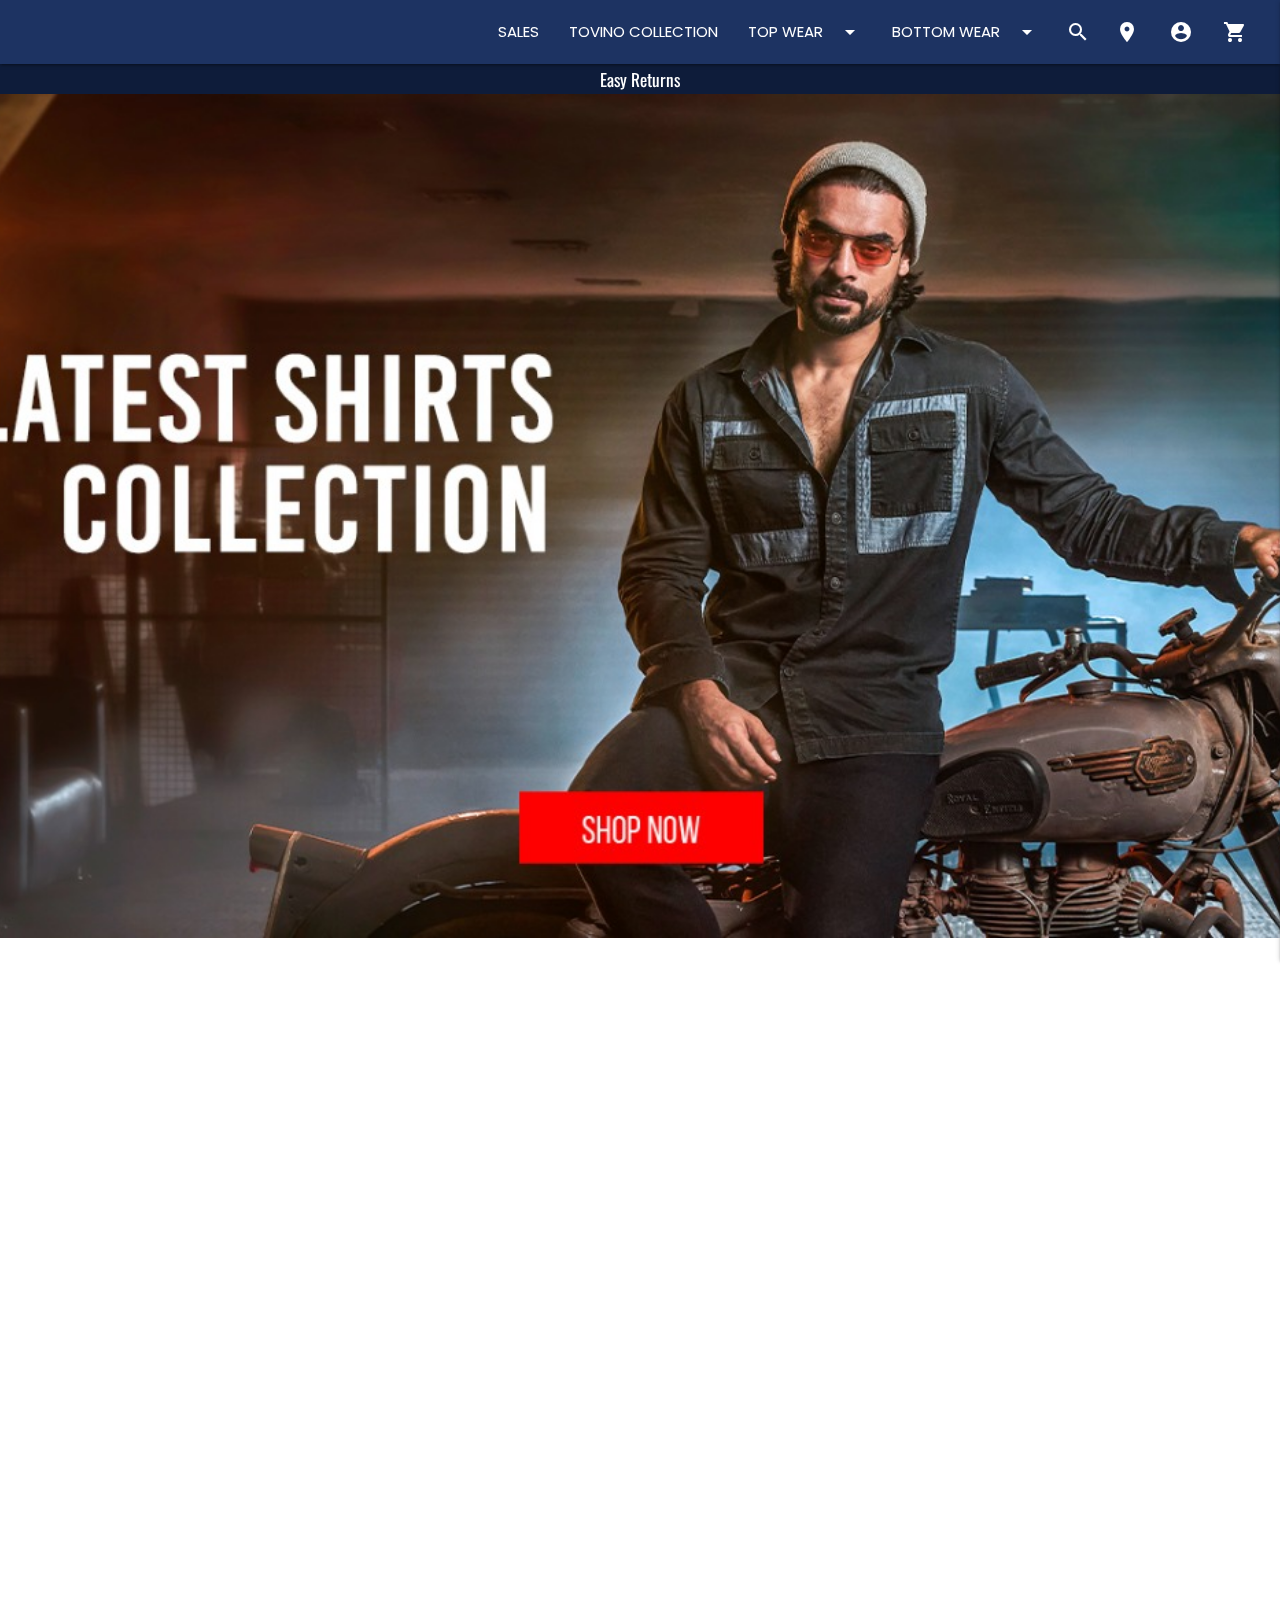
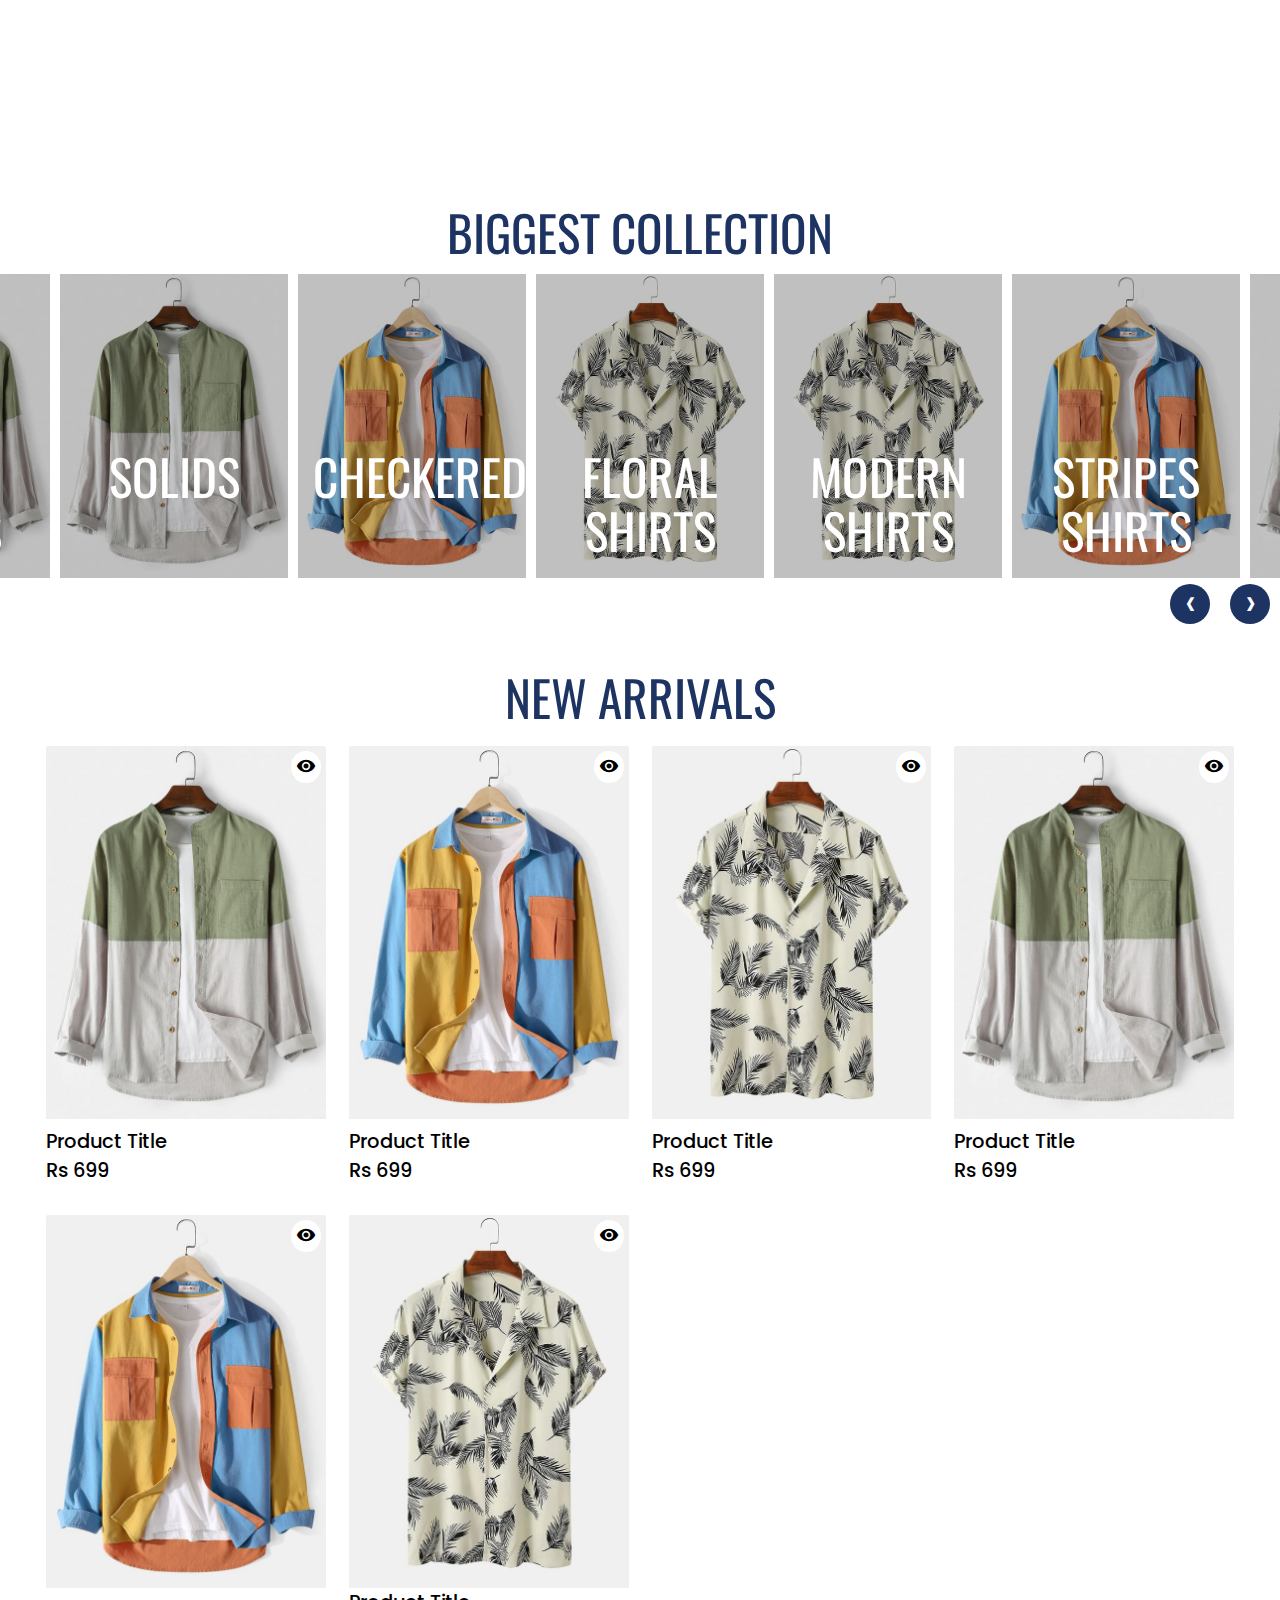
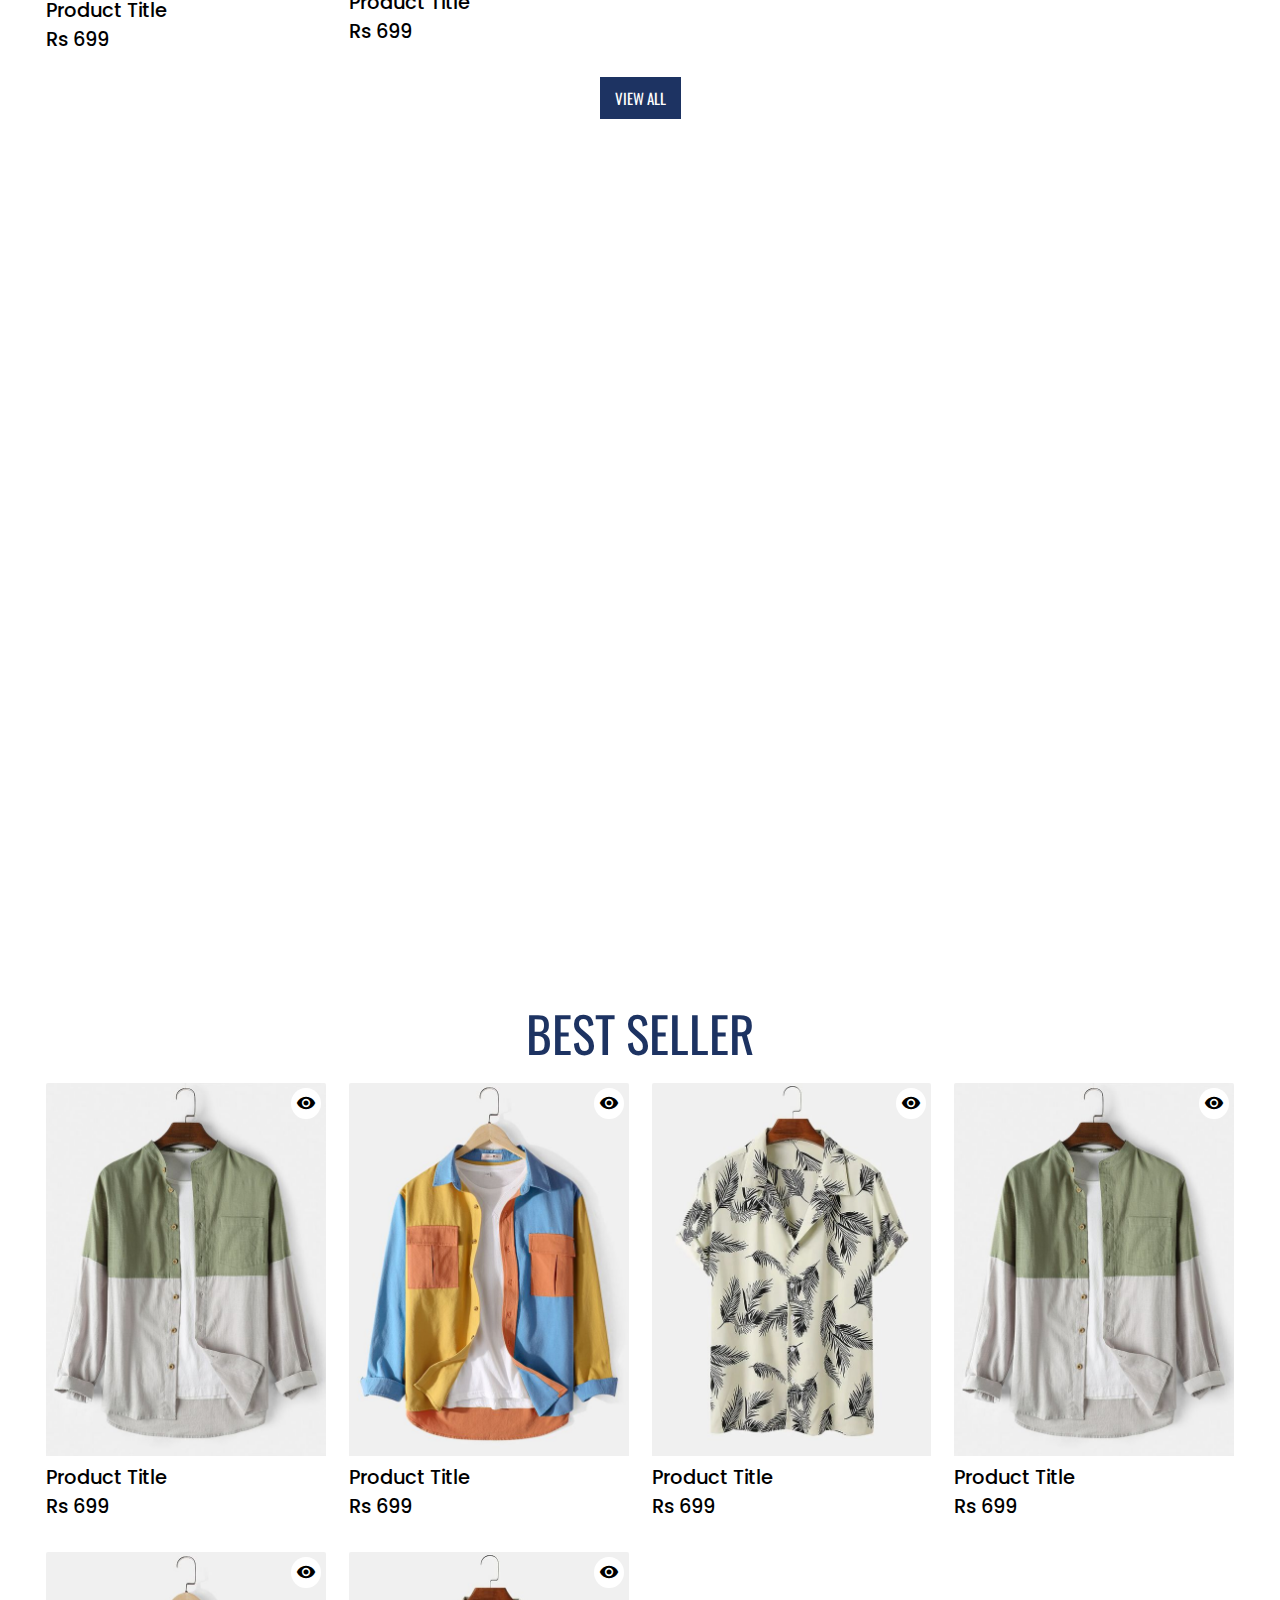
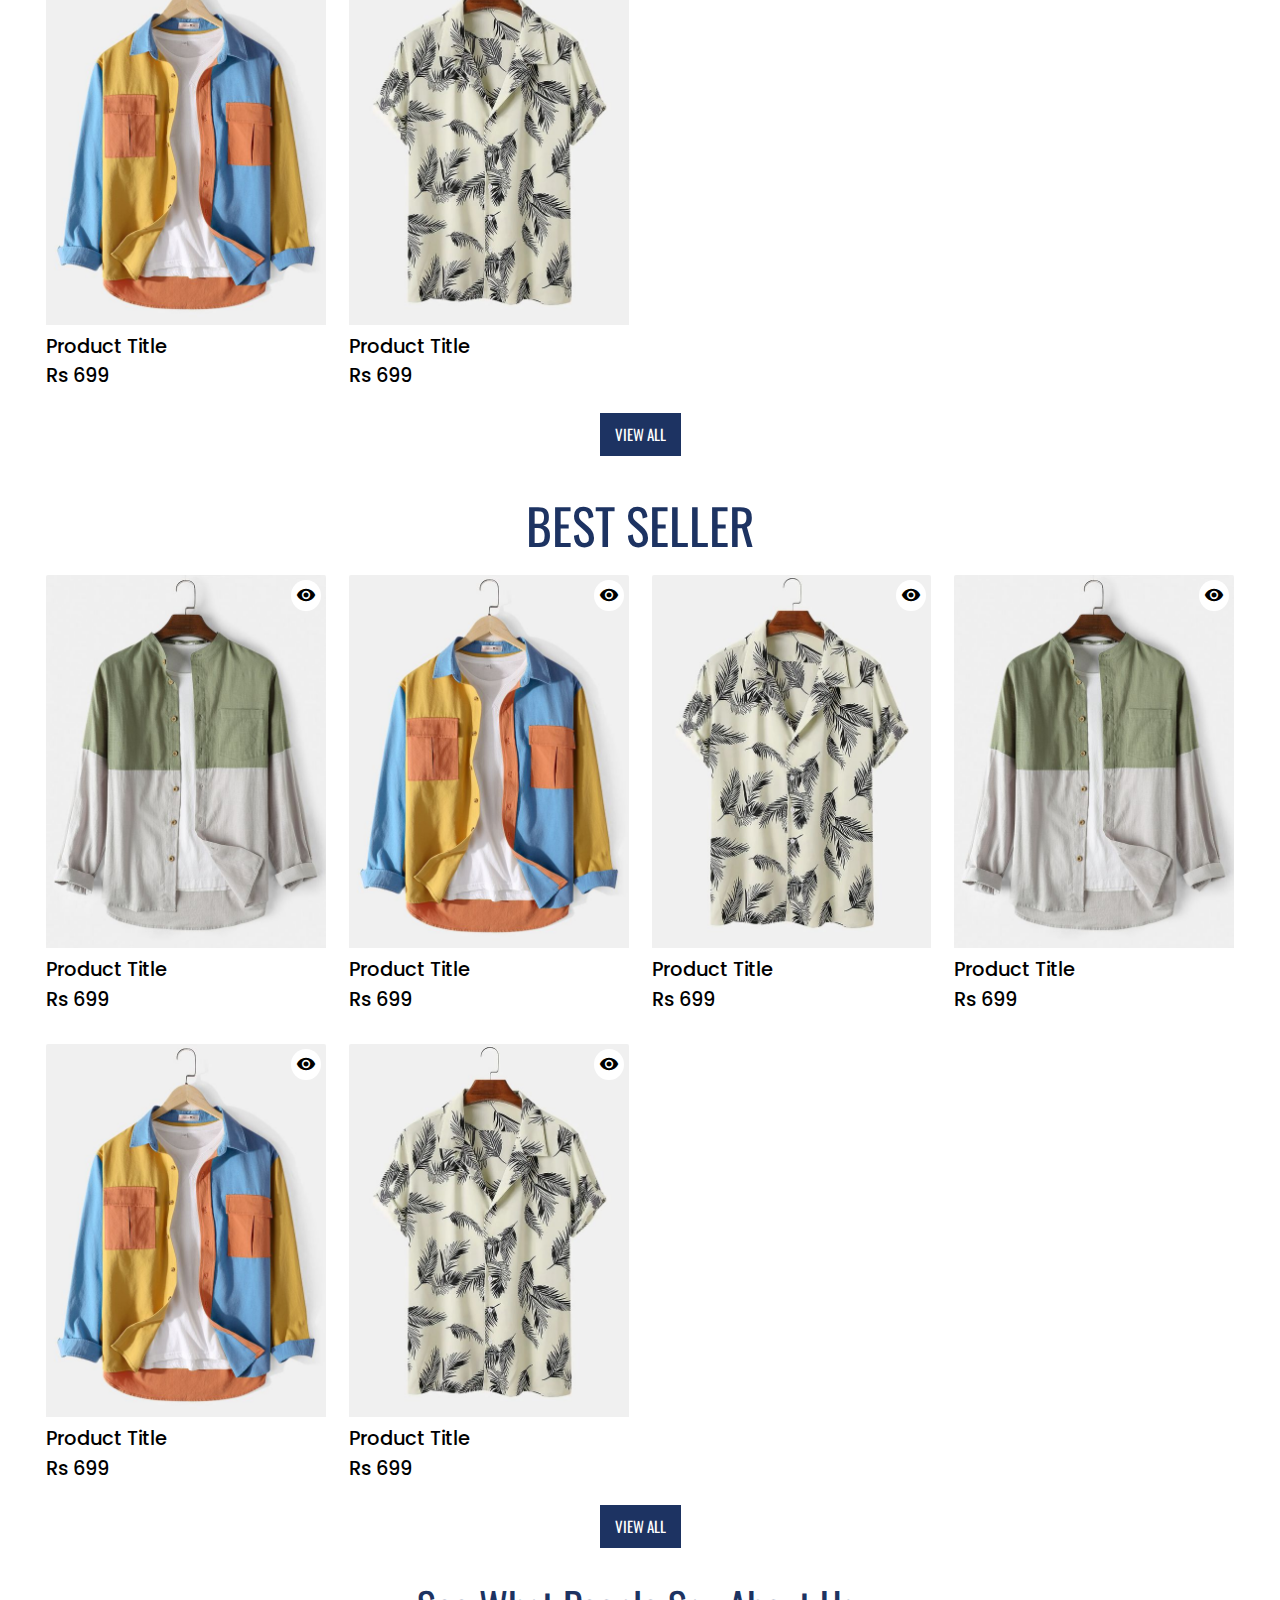
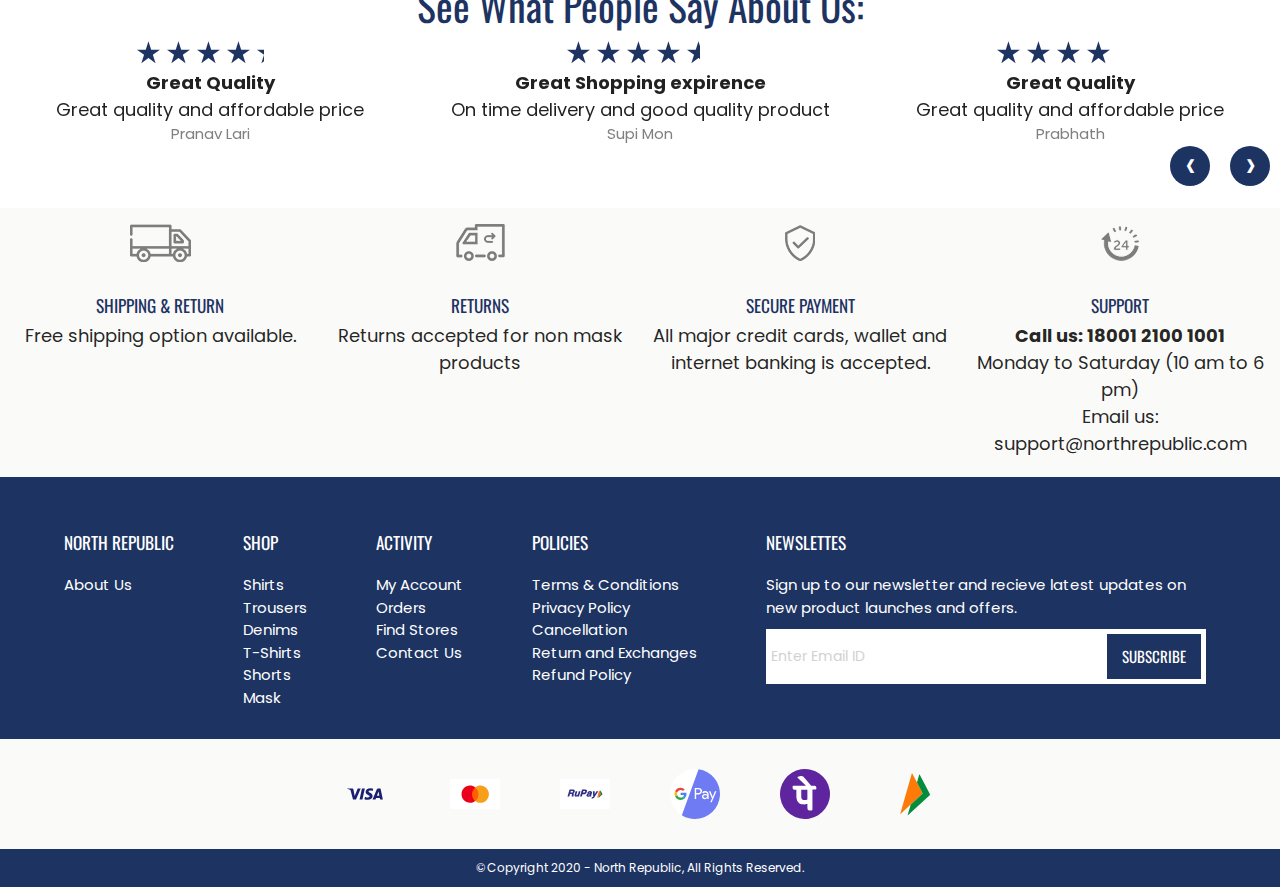
==== commit 002f888f: "Update index.html" ====
--- a/index.html
+++ b/index.html
@@ -731,7 +731,7 @@
                     <div class="collapsible-header"><h6 class="white-heading">NEWSLETTES</h6>
                         <i class="small material-icons">arrow_drop_down</i></div>
                     <div class="collapsible-body">
-                        <p><b>Sign up to our newsletter and recieve latest updates on new product launches and offers.</b></p>
+                        <p>Sign up to our newsletter and recieve latest updates on new product launches and offers.</p>
                         <div class="footer-newsletter_btn">
                             <input type="email" placeholder="Enter Email ID" name="newsletter" id="newsletter">
                             <button class="nr-btn">SUBSCRIBE</button>
@@ -763,4 +763,4 @@
     <script src="libs/owl-carousel/owl.carousel.min.js"></script>
     <script src="public/js/all.js"></script>
 </body>
-</html>+</html>
--- a/public/css/all.css
+++ b/public/css/all.css
@@ -1454,3 +1454,19 @@
   background-color: hsl(9, 67%, 54%);
   height: 3px;
 }
+
+.footer-newsletter .collapsible-body p{
+  font-size: 14px;
+}
+@media only screen and (min-width: 768px) {
+  .footer-newsletter {
+    max-width: 450px;
+  }
+}
+
+@media only screen and (min-width: 1200px) {
+  .footer-newsletter .collapsible-body p{
+    font-size: 15px;
+  }
+}
+
